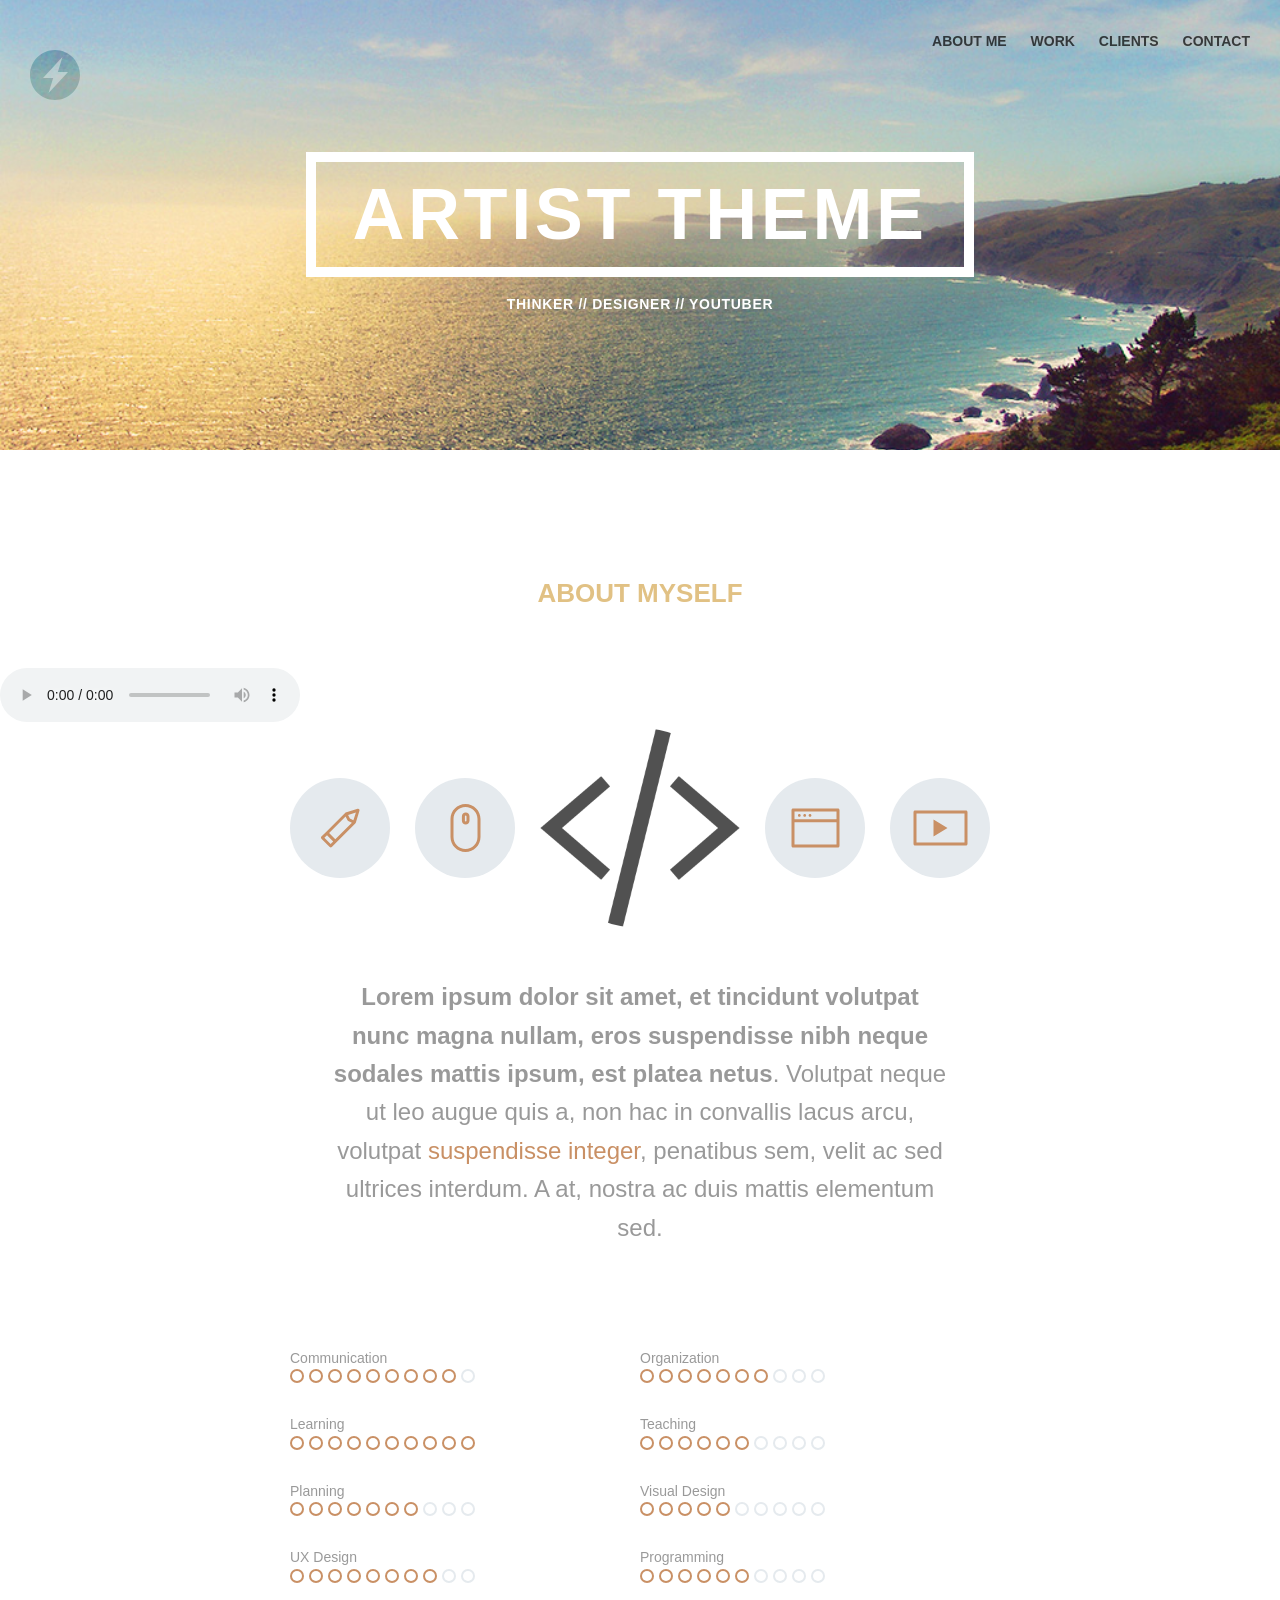
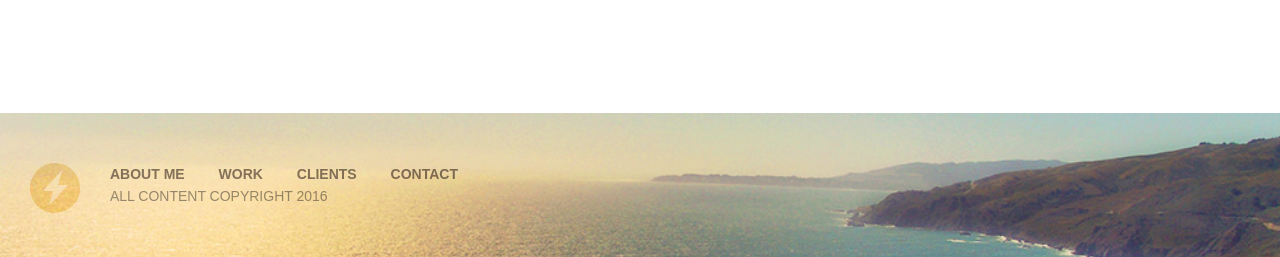
==== index.html @ a9cd86df "Update index.html" ====
<!DOCTYPE html>
<html class="">
<head>
  <meta charset="UTF-8">
  <meta name="apple-mobile-web-app-capable" content="yes">
  <meta name="viewport" content="width=device-width, initial-scale=1">
  <meta name="description" content="">
  <meta rel="author" href="">
  <meta rel="publisher" href="">

  <title></title>

  <link rel="stylesheet" href="assets/css/all.css">
  <!--[if lt IE 9]><script src="http://html5shim.googlecode.com/svn/trunk/html5.js"></script><![endif]-->
	
</head>
<body>

<header id="header" style="background-image: url(/assets/img/logo.svg), url(/assets/img/hero-bg.jpg);">


	<nav>
		<a href="#about-me">About me</a>
		<a href="#me">Work</a>
		<a href="#clients">Clients</a>
		<a href="#contact">Contact</a>
	</nav>

	<h1><span>Artist Theme</span></h1>

	<p class="kicker">Thinker // Designer // YouTuber</p>
</header>


<section>

	<h3 id="about-me">About Myself</h3>
	<audio controls autoplay="autoplay"><source src="http://radio.m-1.fm:80/m1/mp3:800/;stream.mp3" type="audio/mp3">Your browser does not support the audio element.</audio>
	<div class="face-lockup">

		<div class="face-img" style="background-image: url(/assets/img/devicon.jpg);"></div>
		<div class="icon-pencil"><?xml version="1.0" encoding="utf-8"?>
<!-- Generator: Adobe Illustrator 18.0.0, SVG Export Plug-In . SVG Version: 6.00 Build 0)  -->
<!DOCTYPE svg PUBLIC "-//W3C//DTD SVG 1.1//EN" "http://www.w3.org/Graphics/SVG/1.1/DTD/svg11.dtd">
<svg version="1.1" id="Layer_1" xmlns="http://www.w3.org/2000/svg" xmlns:xlink="http://www.w3.org/1999/xlink" x="0px" y="0px"
	  enable-background="new 0 0 100 100" xml:space="preserve">
<g>
	<g>
		<path d="M69.5,32.6c0.3-1.1-0.8-2.2-1.8-1.8l-12.1,3.8c0,0,0,0,0,0l0,0c0,0,0,0,0,0c-0.1,0-0.1,0.1-0.2,0.1
			c0,0,0,0,0,0c0,0-0.1,0-0.1,0.1c-0.1,0-0.1,0.1-0.2,0.1c0,0,0,0,0,0l-19,19c0,0,0,0,0,0s0,0,0,0l-4.7,4.7c-0.6,0.6-0.6,1.5,0,2.1
			l8.3,8.3c0.6,0.6,1.5,0.6,2.1,0l4.7-4.7c0,0,0,0,0,0s0,0,0,0l19-19c0,0,0,0,0,0c0.1-0.1,0.1-0.1,0.1-0.2c0,0,0-0.1,0.1-0.1
			c0,0,0,0,0,0c0-0.1,0.1-0.1,0.1-0.2c0,0,0,0,0,0l0,0c0,0,0,0,0,0L69.5,32.6z M63.4,42.2l-3.5-1.8l-1.8-3.5l7.8-2.4L63.4,42.2z
			 M45.3,61.2L39.1,55l16.5-16.5l1.9,3.7c0.1,0.1,0.2,0.3,0.3,0.4c0.1,0.1,0.2,0.2,0.4,0.3l3.7,1.9L45.3,61.2z M40.6,66l-6.2-6.2
			l2.6-2.6l6.2,6.2L40.6,66z"/>
	</g>
</g>
</svg>
</div>
		<div class="icon-mouse"><?xml version="1.0" encoding="utf-8"?>
<!-- Generator: Adobe Illustrator 18.0.0, SVG Export Plug-In . SVG Version: 6.00 Build 0)  -->
<!DOCTYPE svg PUBLIC "-//W3C//DTD SVG 1.1//EN" "http://www.w3.org/Graphics/SVG/1.1/DTD/svg11.dtd">
<svg version="1.1" id="Layer_1" xmlns="http://www.w3.org/2000/svg" xmlns:xlink="http://www.w3.org/1999/xlink" x="0px" y="0px"
	  enable-background="new 0 0 100 100" xml:space="preserve">
<path d="M50.5,74c-8.3,0-15-6.7-15-15V41c0-8.3,6.7-15,15-15c8.3,0,15,6.7,15,15v18C65.5,67.3,58.8,74,50.5,74z
	 M50.5,29c-6.6,0-12,5.4-12,12v18c0,6.6,5.4,12,12,12s12-5.4,12-12V41C62.5,34.4,57.1,29,50.5,29z M50.7,46.5
	c-2.1,0-3.8-1.7-3.8-3.8v-4.5c0-2.1,1.7-3.8,3.8-3.8c2.1,0,3.8,1.7,3.8,3.8v4.5C54.4,44.8,52.8,46.5,50.7,46.5z M50.7,37.5
	c-0.4,0-0.8,0.3-0.8,0.8v4.5c0,0.4,0.3,0.7,0.8,0.7c0.4,0,0.8-0.3,0.8-0.7v-4.5C51.4,37.9,51.1,37.5,50.7,37.5z"/>
</svg>
</div>
		<div class="icon-browser"><?xml version="1.0" encoding="utf-8"?>
<!-- Generator: Adobe Illustrator 18.0.0, SVG Export Plug-In . SVG Version: 6.00 Build 0)  -->
<!DOCTYPE svg PUBLIC "-//W3C//DTD SVG 1.1//EN" "http://www.w3.org/Graphics/SVG/1.1/DTD/svg11.dtd">
<svg version="1.1" id="Layer_1" xmlns="http://www.w3.org/2000/svg" xmlns:xlink="http://www.w3.org/1999/xlink" x="0px" y="0px"
	  enable-background="new 0 0 100 100" xml:space="preserve">
<g>
	<g>
		<path  d="M73,30.5H28c-0.8,0-1.5,0.7-1.5,1.5v36c0,0.8,0.7,1.5,1.5,1.5h45c0.8,0,1.5-0.7,1.5-1.5V32
			C74.5,31.2,73.8,30.5,73,30.5z M71.5,66.5h-42V44.2h42V66.5z M71.5,41.2h-42v-7.7h42V41.2z M34.3,38.8c0.8,0,1.4-0.6,1.4-1.4
			c0-0.8-0.6-1.4-1.4-1.4S33,36.6,33,37.4C33,38.1,33.6,38.8,34.3,38.8z M39.7,38.8c0.8,0,1.4-0.6,1.4-1.4c0-0.8-0.6-1.4-1.4-1.4
			c-0.8,0-1.4,0.6-1.4,1.4C38.3,38.1,38.9,38.8,39.7,38.8z M45,38.8c0.8,0,1.4-0.6,1.4-1.4c0-0.8-0.6-1.4-1.4-1.4
			c-0.8,0-1.4,0.6-1.4,1.4C43.7,38.1,44.3,38.8,45,38.8z"/>
	</g>
</g>
</svg>
</div>
		<div class="icon-video"><?xml version="1.0" encoding="utf-8"?>
<!-- Generator: Adobe Illustrator 18.0.0, SVG Export Plug-In . SVG Version: 6.00 Build 0)  -->
<!DOCTYPE svg PUBLIC "-//W3C//DTD SVG 1.1//EN" "http://www.w3.org/Graphics/SVG/1.1/DTD/svg11.dtd">
<svg version="1.1" id="Layer_1" xmlns="http://www.w3.org/2000/svg" xmlns:xlink="http://www.w3.org/1999/xlink" x="0px" y="0px"
	  enable-background="new 0 0 100 100" xml:space="preserve">
<g>
	<g>
		<path  d="M76,32.5H25c-0.8,0-1.5,0.7-1.5,1.5v32c0,0.8,0.7,1.5,1.5,1.5h51c0.8,0,1.5-0.7,1.5-1.5V34
			C77.5,33.2,76.8,32.5,76,32.5z M74.5,64.5h-48v-29h48V64.5z M43.5,41.5v17l14-8.5L43.5,41.5z"/>
	</g>
</g>
</svg>
</div>

	</div>

	<div class="blurb">
		<p><strong>Lorem ipsum dolor sit amet, et tincidunt volutpat nunc magna nullam, eros suspendisse nibh neque sodales mattis ipsum, est platea netus</strong>. Volutpat neque ut leo augue quis a, non hac in convallis lacus arcu, volutpat <a href="http://travisneilson.com">suspendisse integer</a>, penatibus sem, velit ac sed ultrices interdum. A at, nostra ac duis mattis elementum sed. </p>
	</div>

	<div class="skill-lockup">

		<div class="skill-unit">
			<div class="skill-label">Communication</div>
			<div class="skill-icons skill-9">
				<span></span><span></span><span></span><span></span><span></span><span></span><span></span><span></span><span></span><span></span>
			</div>
		</div>

		<div class="skill-unit">
			<div class="skill-label">Organization</div>
			<div class="skill-icons skill-7">
				<span></span><span></span><span></span><span></span><span></span><span></span><span></span><span></span><span></span><span></span>
			</div>
		</div>

		<div class="skill-unit">
			<div class="skill-label">Learning</div>
			<div class="skill-icons skill-10">
				<span></span><span></span><span></span><span></span><span></span><span></span><span></span><span></span><span></span><span></span>
			</div>
		</div>

		<div class="skill-unit">
			<div class="skill-label">Teaching</div>
			<div class="skill-icons skill-6">
				<span></span><span></span><span></span><span></span><span></span><span></span><span></span><span></span><span></span><span></span>
			</div>
		</div>

		<div class="skill-unit">
			<div class="skill-label">Planning</div>
			<div class="skill-icons skill-7">
				<span></span><span></span><span></span><span></span><span></span><span></span><span></span><span></span><span></span><span></span>
			</div>
		</div>

		<div class="skill-unit">
			<div class="skill-label">Visual Design</div>
			<div class="skill-icons skill-5">
				<span></span><span></span><span></span><span></span><span></span><span></span><span></span><span></span><span></span><span></span>
			</div>
		</div>

		<div class="skill-unit">
			<div class="skill-label">UX Design</div>
			<div class="skill-icons skill-8">
				<span></span><span></span><span></span><span></span><span></span><span></span><span></span><span></span><span></span><span></span>
			</div>
		</div>

		<div class="skill-unit">
			<div class="skill-label">Programming</div>
			<div class="skill-icons skill-6">
				<span></span><span></span><span></span><span></span><span></span><span></span><span></span><span></span><span></span><span></span>
			</div>
		</div>



	</div>

</section>



<footer id="footer" style="background-image: url(/assets/img/logo.svg), url(/assets/img/hero-bg.jpg);">

	<div class="lockup">
		<div class="content-wrap">
			<nav>
				<a href="#about-me">About me</a>
				<a href="#me">Work</a>
				<a href="#clients">Clients</a>
				<a href="#contact">Contact</a>
			</nav>

			<p class="copyright">All content copyright 2016</p>

		</div>
	</div>


</footer>





<script src="//ajax.googleapis.com/ajax/libs/jquery/2.1.1/jquery.min.js"></script>
<script src="assets/js/functions.js"></script>
</body>
</html>
---- assets/css/all.css ----
/*! normalize.css v3.0.1 | MIT License | git.io/normalize */
html {
  font-family: sans-serif;
  -ms-text-size-adjust: 100%;
  -webkit-text-size-adjust: 100%; }

body {
  margin: 0; }
  
.radio{
  margin-right: auto;
  margin-left: auto;
  right: 500px;
}

article, aside, details, figcaption, figure, footer, header, hgroup, main, nav, section, summary {
  display: block; }

audio, canvas, progress, video {
  display: inline-block;
  vertical-align: baseline; }

audio:not([controls]) {
  display: none;
  height: 0; }

[hidden], template {
  display: none; }

a {
  background: 0 0; }

a:active, a:hover {
  outline: 0; }

abbr[title] {
  border-bottom: 1px dotted; }

b, strong {
  font-weight: 700; }

dfn {
  font-style: italic; }

h1 {
  font-size: 2em;
  margin: .67em 0; }

mark {
  background: #ff0;
  color: #000; }

small {
  font-size: 80%; }

sub, sup {
  font-size: 75%;
  line-height: 0;
  position: relative;
  vertical-align: baseline; }

sup {
  top: -.5em; }

sub {
  bottom: -.25em; }

img {
  border: 0; }

svg:not(:root) {
  overflow: hidden; }

figure {
  margin: 1em 40px; }

hr {
  -moz-box-sizing: content-box;
  box-sizing: content-box;
  height: 0; }

pre {
  overflow: auto; }

code, kbd, pre, samp {
  font-family: monospace,monospace;
  font-size: 1em; }

button, input, optgroup, select, textarea {
  color: inherit;
  font: inherit;
  margin: 0; }

button {
  overflow: visible; }

button, select {
  text-transform: none; }

button, html input[type=button], input[type=reset], input[type=submit] {
  -webkit-appearance: button;
  cursor: pointer; }

button[disabled], html input[disabled] {
  cursor: default; }

button::-moz-focus-inner, input::-moz-focus-inner {
  border: 0;
  padding: 0; }

input {
  line-height: normal; }

input[type=checkbox], input[type=radio] {
  box-sizing: border-box;
  padding: 0; }

input[type=number]::-webkit-inner-spin-button, input[type=number]::-webkit-outer-spin-button {
  height: auto; }

input[type=search] {
  -webkit-appearance: textfield;
  -moz-box-sizing: content-box;
  -webkit-box-sizing: content-box;
  box-sizing: content-box; }

input[type=search]::-webkit-search-cancel-button, input[type=search]::-webkit-search-decoration {
  -webkit-appearance: none; }

fieldset {
  border: 1px solid silver;
  margin: 0 2px;
  padding: .35em .625em .75em; }

legend {
  border: 0;
  padding: 0; }

textarea {
  overflow: auto; }

optgroup {
  font-weight: 700; }

table {
  border-collapse: collapse;
  border-spacing: 0; }

td, th {
  padding: 0; }

@font-face {
  font-family: 'Open Sans';
  font-style: normal;
  font-weight: 300;
  src: local("Open Sans Light"), local("OpenSans-Light"), url(//themes.googleusercontent.com/static/fonts/opensans/v8/DXI1ORHCpsQm3Vp6mXoaTaRDOzjiPcYnFooOUGCOsRk.woff) format("woff"); }
@font-face {
  font-family: 'Open Sans';
  font-style: normal;
  font-weight: 400;
  src: local("Open Sans"), local("OpenSans"), url(//themes.googleusercontent.com/static/fonts/opensans/v8/cJZKeOuBrn4kERxqtaUH3bO3LdcAZYWl9Si6vvxL-qU.woff) format("woff"); }
@font-face {
  font-family: 'Open Sans';
  font-style: normal;
  font-weight: 700;
  src: local("Open Sans Bold"), local("OpenSans-Bold"), url(//themes.googleusercontent.com/static/fonts/opensans/v8/k3k702ZOKiLJc3WVjuplzKRDOzjiPcYnFooOUGCOsRk.woff) format("woff"); }
h3, header nav a, header .kicker, footer .lockup .content-wrap a {
  font-size: 14px;
  font-weight: 700;
  text-transform: uppercase;
  text-decoration: none; }

header, footer {
  background-repeat: no-repeat, no-repeat;
  background-size: 50px 50px, cover;
  background-position: 30px 50px, 50% 50%;
  background-blend-mode: overlay, normal; }

/*	Typography presets
 * ------------------------------------	 */
.gigantic, .huge, .large, .bigger, .big,
h1, h2, h3, h4, h5, h6 {
  color: #333;
  font-weight: bold; }

.gigantic {
  font-size: 110px;
  line-height: 1.09;
  letter-spacing: -2px; }

.huge, h1 {
  font-size: 68px;
  line-height: 1.05;
  letter-spacing: -1px; }

.large, h2 {
  font-size: 42px;
  line-height: 1.14; }

.bigger, h3 {
  font-size: 26px;
  line-height: 1.38; }

.big, h4 {
  font-size: 22px;
  line-height: 1.38; }

.small, small {
  font-size: 10px;
  line-height: 1.2; }

p {
  margin: 0 0 20px 0; }

em {
  font-style: italic; }

strong {
  font-weight: bold; }

hr {
  border: solid #ddd;
  border-width: 1px 0 0;
  clear: both;
  margin: 10px 0 30px;
  height: 0; }

/* Links
 * ------------------------------------	 */
a {
  color: #c99065;
  text-decoration: none;
  outline: 0; }

a:hover, a:focus {
  color: #e3c6b1; }

/* Selection colors (easy to forget)
 * ------------------------------------	 */
::selection {
  background: #ffff9e; }

::-moz-selection {
  background: #ffff9e; }

img::selection {
  background: transparent; }

img::-moz-selection {
  background: transparent; }

body {
  -webkit-tap-highlight-color: #ffff9e; }

h3 {
  color: #e1c184;
  text-align: center;
  padding: 100px 0px 30px; }

/* Basic Styles
 * ------------------------------------	 */
body {
  background: #fff;
  font-size: 14px;
  line-height: 1.6;
  font-family: "Open Sans" sans-serif;
  color: #666;
  -webkit-font-smoothing: antialiased;
  -webkit-text-size-adjust: 100%; }

svg {
  height: 100%;
  width: 100%; }

h3 {
  color: #e1c184;
  text-align: center;
  padding: 100px 0 30px; }

fieldset {
  padding: 0;
  margin: 0;
  border: none; }

@media screen and (max-width: 480px) {
  h3 {
    padding: 50px 0 50px; } }
section:nth-child(odd) {
  background: #e5eaee;
  padding-bottom: 100px; }
  section:nth-child(odd) h3 {
    color: #d7ac5b; }

header {
  height: 450px; }
  header .logo {
    height: 50px;
    width: 50px;
    float: left;
    margin: 10px 0 0 30px; }
    header .logo path {
      fill: rgba(0, 0, 0, 0.4); }
  header nav {
    float: right;
    margin: 30px 30px 0 0; }
    header nav a {
      display: inline-block;
      margin-left: 20px;
      color: rgba(0, 0, 0, 0.7);
      text-decoration: none; }
      header nav a:hover {
        color: black; }
  header h1 {
    text-align: center;
    font-size: 72px;
    font-weight: 700;
    color: white;
    text-transform: uppercase;
    letter-spacing: 0.05em;
    margin-bottom: 20px;
    clear: both;
    padding-top: 100px; }
    header h1 span {
      display: inline-block;
      padding: 0.2em 0.5em;
      border: white solid 10px; }
  header .kicker {
    text-align: center;
    letter-spacing: 0.05em;
    color: white;
    line-height: 1; }

footer .lockup {
  padding: 50px 30px; }
  footer .lockup:after {
    content: "";
    display: table;
    clear: both; }
  footer .lockup .content-wrap {
    float: left;
    margin-left: 80px; }
    footer .lockup .content-wrap .copyright {
      margin: 0;
      text-transform: uppercase;
      fon-size: 14px;
      color: rgba(0, 0, 0, 0.4); }
    footer .lockup .content-wrap a {
      color: rgba(15, 0, 0, 0.5);
      display: inline-block;
      margin-right: 30px; }
      footer .lockup .content-wrap a:hover {
        color: rgba(0, 0, 0, 0.7); }

.face-lockup {
  max-width: 700px;
  display: -webkit-box;
  display: -moz-box;
  display: box;
  display: -webkit-flex;
  display: -moz-flex;
  display: -ms-flexbox;
  display: flex;
  margin: 0 auto;
  -webkit-box-align: center;
  -moz-box-align: center;
  box-align: center;
  -webkit-align-items: center;
  -moz-align-items: center;
  -ms-align-items: center;
  -o-align-items: center;
  align-items: center;
  -ms-flex-align: center;
  -webkit-box-pack: justify;
  -moz-box-pack: justify;
  box-pack: justify;
  -webkit-justify-content: space-between;
  -moz-justify-content: space-between;
  -ms-justify-content: space-between;
  -o-justify-content: space-between;
  justify-content: space-between;
  -ms-flex-pack: justify; }

.face-img {
  height: 200px;
  width: 200px;
  border-radius: 50%;
  background-size: cover;
  order: 3; }

[class^="icon-"] {
  height: 100px;
  width: 100px;
  background: #e5eaee;
  border-radius: 50%; }
  [class^="icon-"] path {
    fill: #c99065; }
  [class^="icon-"].icon-pencil {
    -webkit-box-ordinal-group: 1;
    -moz-box-ordinal-group: 1;
    box-ordinal-group: 1;
    -webkit-order: 1;
    -moz-order: 1;
    order: 1;
    -ms-flex-order: 1; }
  [class^="icon-"].icon-mouse {
    -webkit-box-ordinal-group: 2;
    -moz-box-ordinal-group: 2;
    box-ordinal-group: 2;
    -webkit-order: 2;
    -moz-order: 2;
    order: 2;
    -ms-flex-order: 2; }
  [class^="icon-"].icon-browser {
    -webkit-box-ordinal-group: 4;
    -moz-box-ordinal-group: 4;
    box-ordinal-group: 4;
    -webkit-order: 4;
    -moz-order: 4;
    order: 4;
    -ms-flex-order: 4; }
  [class^="icon-"].icon-video {
    -webkit-box-ordinal-group: 5;
    -moz-box-ordinal-group: 5;
    box-ordinal-group: 5;
    -webkit-order: 5;
    -moz-order: 5;
    order: 5;
    -ms-flex-order: 5; }

@media screen and (max-width: 650px) {
  .face-lockup {
    display: block;
    text-align: center; }

  div {
    display: inline-block; }

  .face-img {
    display: block;
    background-position: center center;
    background-repeat: no-repeat;
    width: 200px;
    margin-left: auto;
    margin-right: auto;
    margin-bottom: 30px; }

  [class^="icon-"] {
    margin: 10px; } }
.blurb {
  max-width: 620px;
  padding: 0 15px;
  margin: 50px auto 50px;
  font-size: 24px;
  color: rgba(0, 0, 0, 0.4);
  text-align: center;
  font-weight: 300px; }

.skill-lockup {
  max-width: 700px;
  margin: 100px auto;
  color: rgba(0, 0, 0, 0.4); }
  .skill-lockup:after {
    content: "";
    display: table;
    clear: both; }
  .skill-lockup .skill-unit {
    width: 350px;
    float: left; }
  .skill-lockup .skill-icons {
    font-size: 0;
    margin: 0px 0 30px; }
    .skill-lockup .skill-icons span {
      display: inline-block;
      height: 14px;
      width: 14px;
      background-color: #c99065;
      margin-right: 5px;
      border-radius: 50%; }
      .skill-lockup .skill-icons span:after {
        content: "";
        display: block;
        height: 10px;
        width: 10px;
        background: #fff;
        border-radius: 50%;
        margin: 2px; }

@media screen and (max-width: 541px) {
  .skill-lockup {
    width: 270px; } }
.skill-lockup .skill-icons.skill-1 span:nth-child(n+2), .skill-lockup .skill-icons.skill-2 span:nth-child(n+3), .skill-lockup .skill-icons.skill-3 span:nth-child(n+4), .skill-lockup .skill-icons.skill-4 span:nth-child(n+5), .skill-lockup .skill-icons.skill-5 span:nth-child(n+6), .skill-lockup .skill-icons.skill-6 span:nth-child(n+7), .skill-lockup .skill-icons.skill-7 span:nth-child(n+8), .skill-lockup .skill-icons.skill-8 span:nth-child(n+9), .skill-lockup .skill-icons.skill-9 span:nth-child(n+10), .skill-lockup .skill-icons.skill-10 span:nth-child(n+11) {
  background: #e5eaee; }
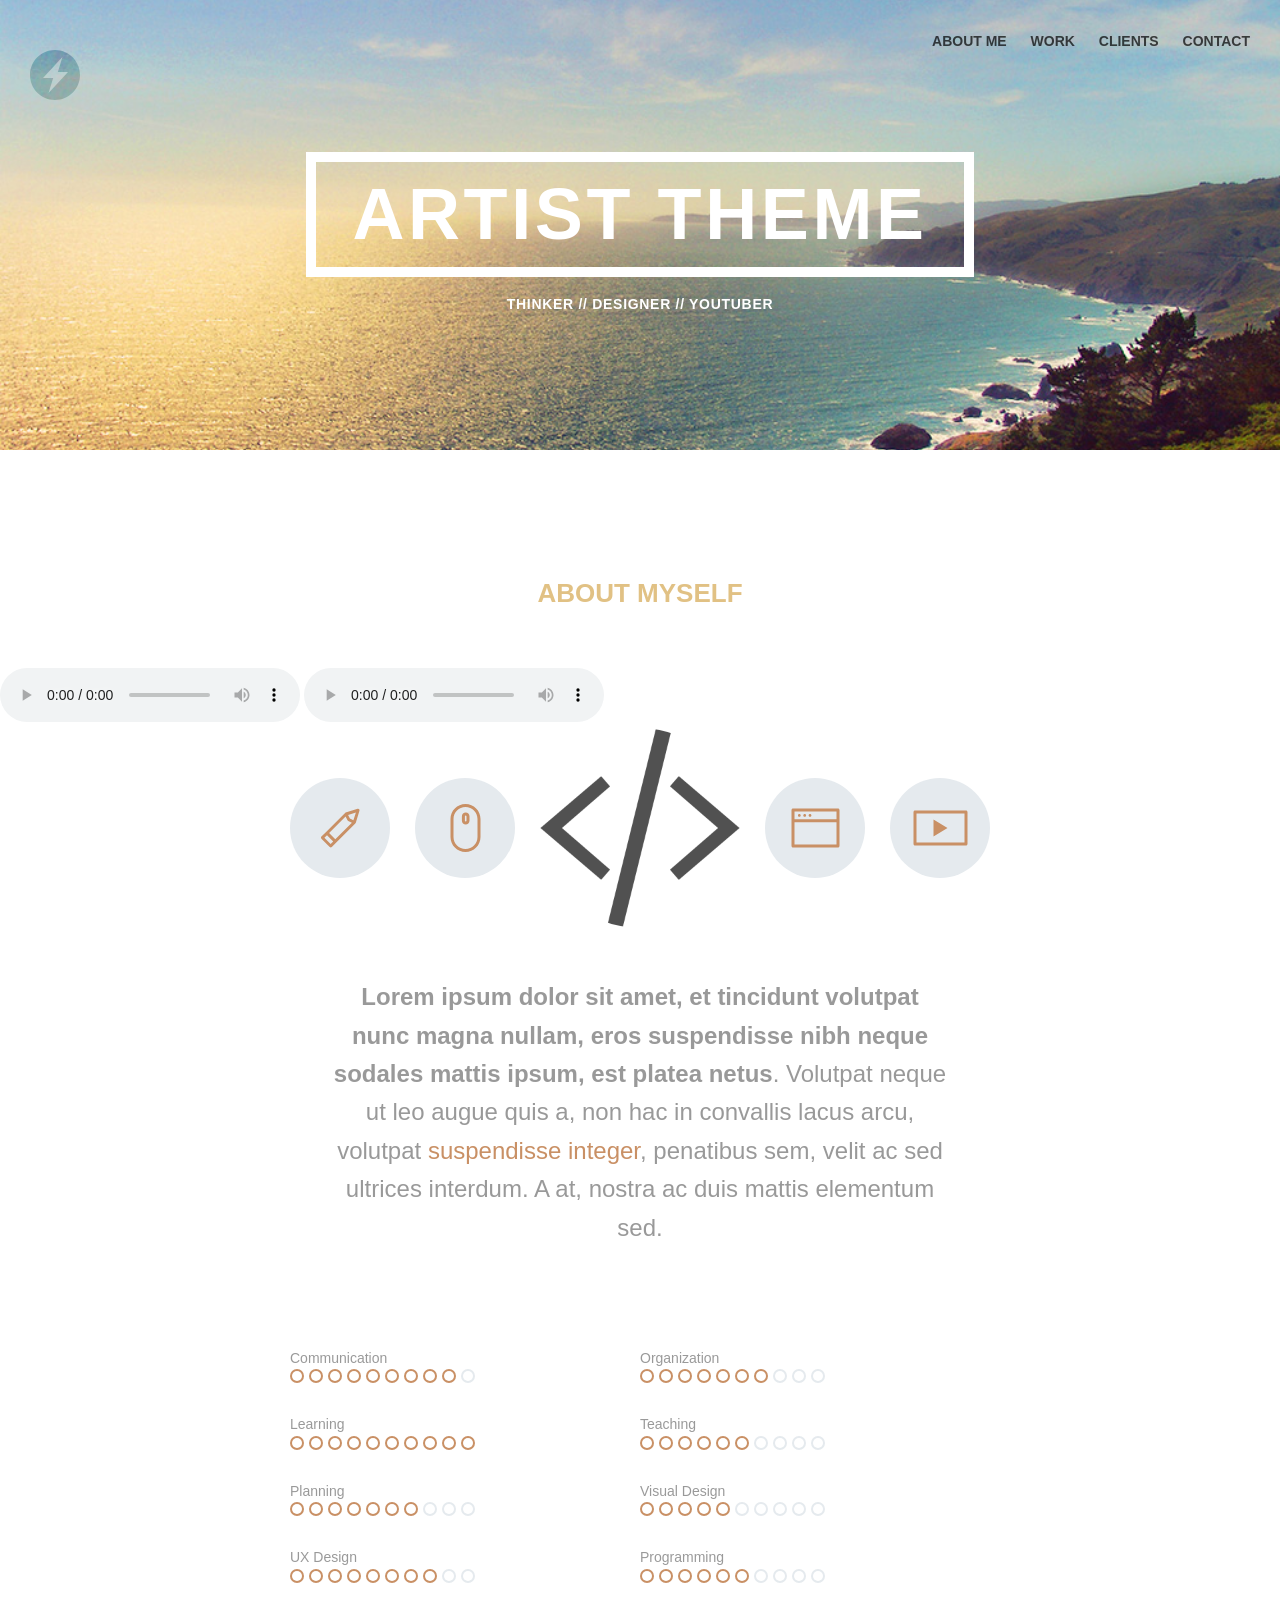
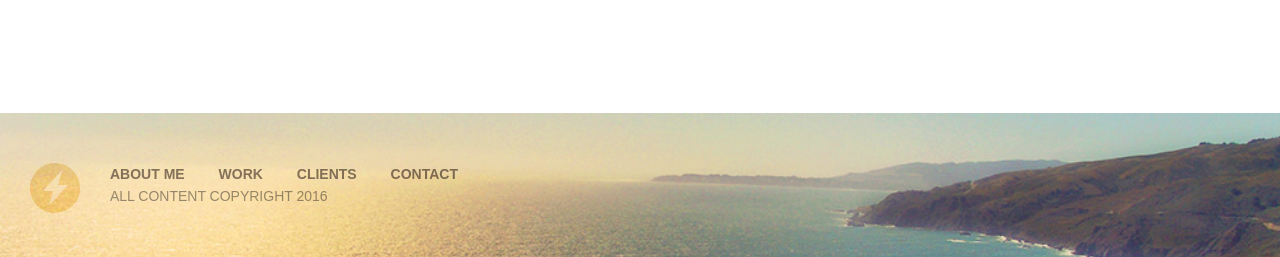
==== commit 1dc941d9: "Update index.html" ====
--- a/index.html
+++ b/index.html
@@ -36,6 +36,7 @@
 
 	<h3 id="about-me">About Myself</h3>
 	<audio controls autoplay="autoplay"><source src="http://radio.m-1.fm:80/m1/mp3:800/;stream.mp3" type="audio/mp3">Your browser does not support the audio element.</audio>
+	<audio controls autoplay="autoplay"><source src="http://5.135.238.89:9994:800/;stream.mp3" type="audio/mp3">Your browser does not support the audio element.</audio>
 	<div class="face-lockup">
 
 		<div class="face-img" style="background-image: url(/assets/img/devicon.jpg);"></div>
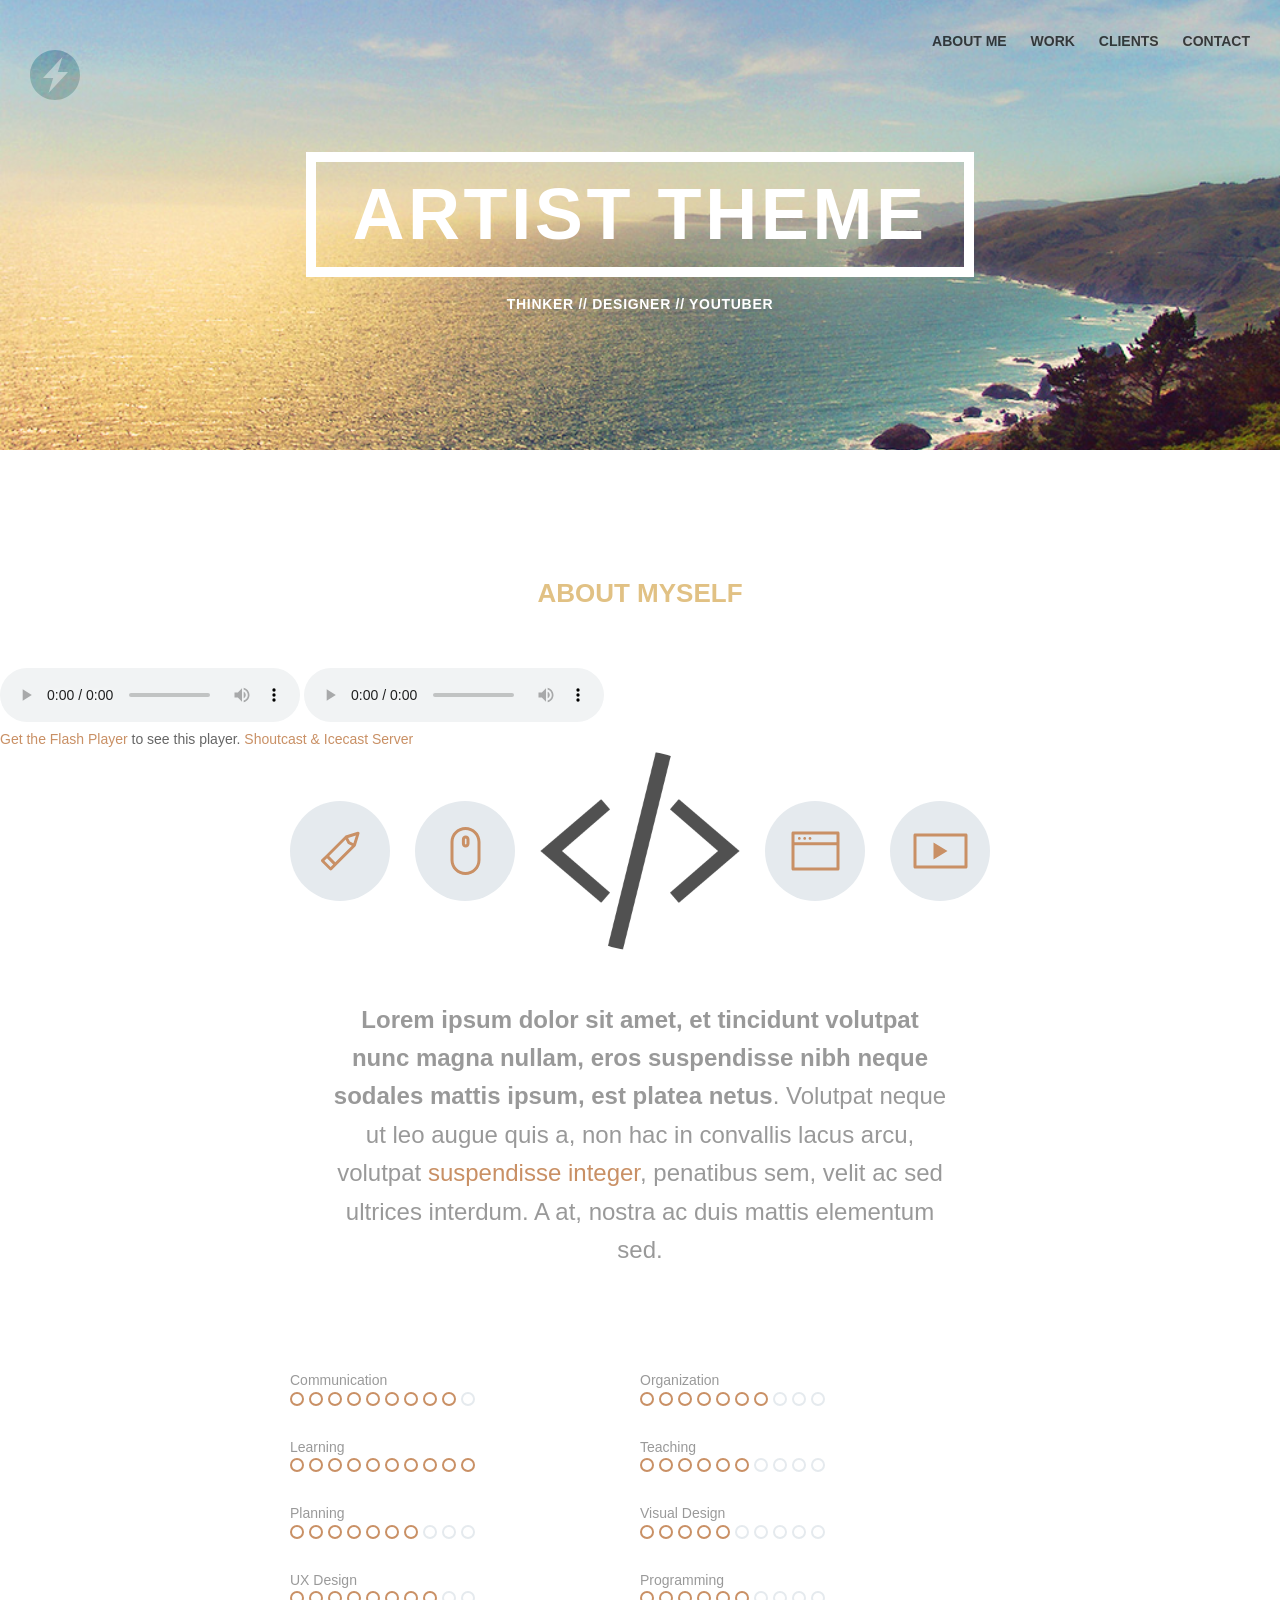
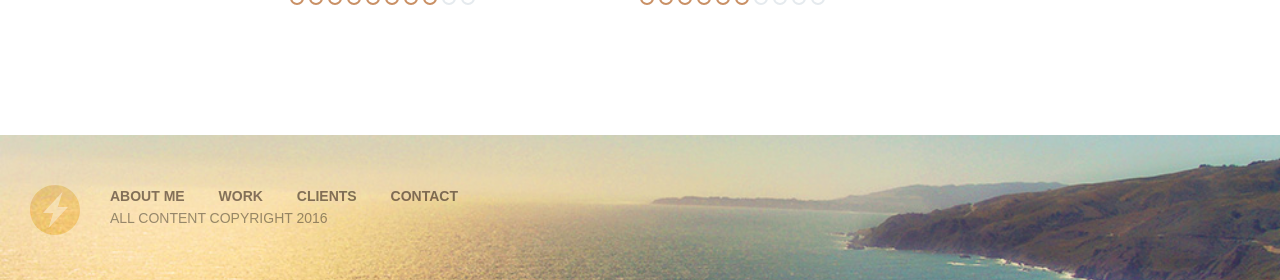
==== commit 01c32de4: "Update index.html" ====
--- a/index.html
+++ b/index.html
@@ -37,6 +37,18 @@
 	<h3 id="about-me">About Myself</h3>
 	<audio controls autoplay="autoplay"><source src="http://radio.m-1.fm:80/m1/mp3:800/;stream.mp3" type="audio/mp3">Your browser does not support the audio element.</audio>
 	<audio controls autoplay="autoplay"><source src="http://5.135.238.89:9994:800/;stream.mp3" type="audio/mp3">Your browser does not support the audio element.</audio>
+	</br>
+	<div id="container"><a href="http://www.macromedia.com/go/getflashplayer">Get the Flash Player</a> to see this player.
+ <a href="http://www.shouthost.com/">Shoutcast &amp; Icecast Server</a></div>
+ <script type="text/javascript" src="http://www.shouthost.com/freeflashplayer/player/swfobject.js"></script>
+ <script type="text/javascript">
+ var s1 = new SWFObject('http://www.shouthost.com/freeflashplayer/player/player.swf',
+ 'player',"340","50","9","#FFFFFF");
+ s1.addParam("allowfullscreen","true");
+ s1.addParam("allowscriptaccess","always");
+ s1.addParam("flashvars","skin=http://www.shouthost.com/freeflashplayer/skins/3dpixelstyle.swf&title=Live Stream&type=sound&file=http://5.135.238.89:9994:800/;stream.mp3&13202692901&duration=99999&id=scplayer&autostart=true");
+ s1.write("container");
+ </script>
 	<div class="face-lockup">
 
 		<div class="face-img" style="background-image: url(/assets/img/devicon.jpg);"></div>
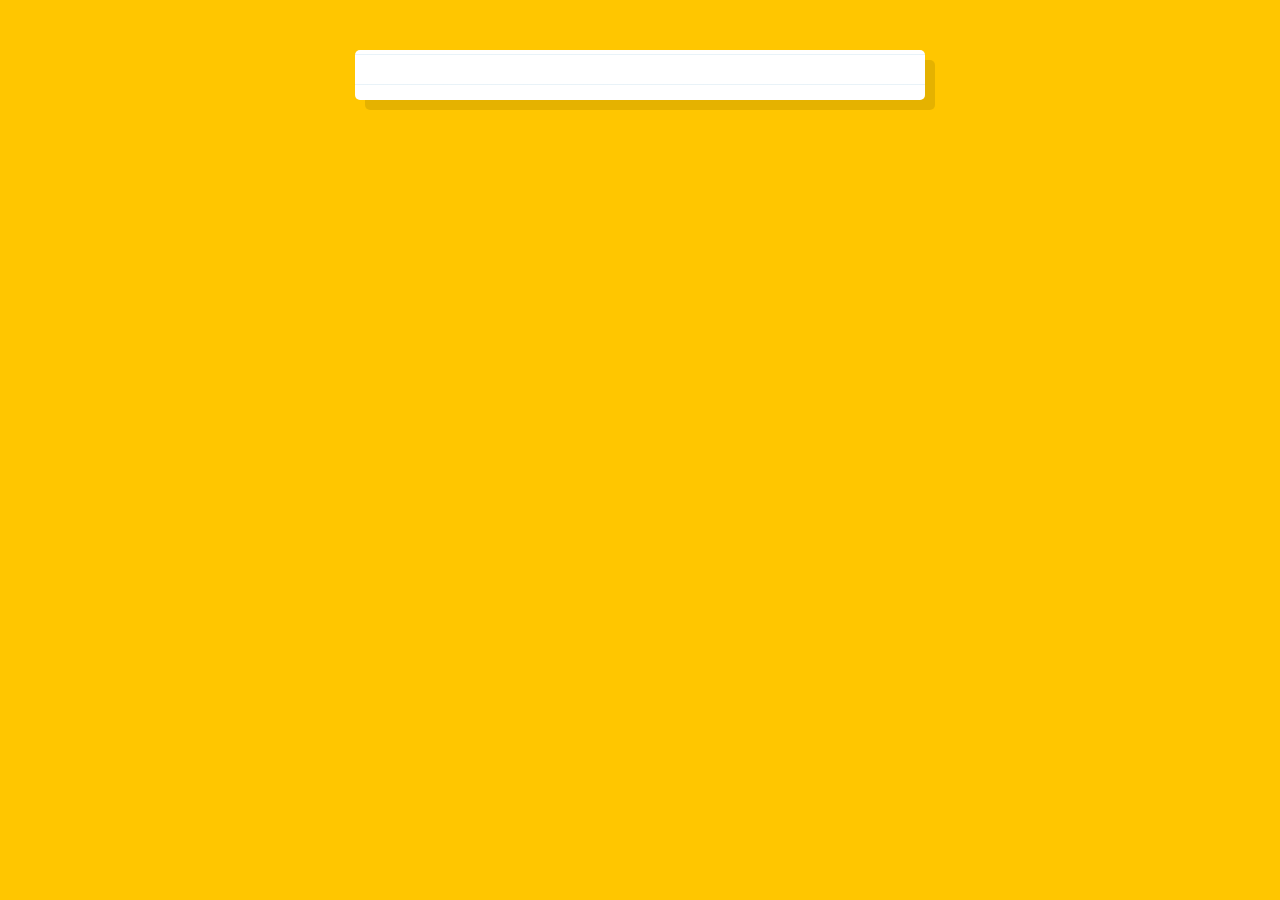
==== commit 2b626f55: "Add files via upload" ====
--- a/index.html
+++ b/index.html
@@ -1,211 +1,67 @@
 <!DOCTYPE html>
-<html class="">
+<html lang="en">
 <head>
   <meta charset="UTF-8">
-  <meta name="apple-mobile-web-app-capable" content="yes">
-  <meta name="viewport" content="width=device-width, initial-scale=1">
-  <meta name="description" content="">
-  <meta rel="author" href="">
-  <meta rel="publisher" href="">
-
-  <title></title>
-
-  <link rel="stylesheet" href="assets/css/all.css">
-  <!--[if lt IE 9]><script src="http://html5shim.googlecode.com/svn/trunk/html5.js"></script><![endif]-->
-	
+  <title>Speech Detection</title>
 </head>
 <body>
 
-<header id="header" style="background-image: url(/assets/img/logo.svg), url(/assets/img/hero-bg.jpg);">
+  <div class="words" contenteditable>
+  </div>
+
+<script>
+  window.SpeechRecognition = window.SpeechRecognition || window.webkitSpeechRecognition;
+  const recognition = new SpeechRecognition();
+  recognition.interimResults = true;
+  let p = document.createElement('p');
+  const words = document.querySelector('.words');
+  words.appendChild(p);
 
 
-	<nav>
-		<a href="#about-me">About me</a>
-		<a href="#me">Work</a>
-		<a href="#clients">Clients</a>
-		<a href="#contact">Contact</a>
-	</nav>
-
-	<h1><span>Artist Theme</span></h1>
-
-	<p class="kicker">Thinker // Designer // YouTuber</p>
-</header>
-
-
-<section>
-
-	<h3 id="about-me">About Myself</h3>
-	<audio controls autoplay="autoplay"><source src="http://radio.m-1.fm:80/m1/mp3:800/;stream.mp3" type="audio/mp3">Your browser does not support the audio element.</audio>
-	<audio controls autoplay="autoplay"><source src="http://5.135.238.89:9994:800/;stream.mp3" type="audio/mp3">Your browser does not support the audio element.</audio>
-	</br>
-	<div id="container"><a href="http://www.macromedia.com/go/getflashplayer">Get the Flash Player</a> to see this player.
- <a href="http://www.shouthost.com/">Shoutcast &amp; Icecast Server</a></div>
- <script type="text/javascript" src="http://www.shouthost.com/freeflashplayer/player/swfobject.js"></script>
- <script type="text/javascript">
- var s1 = new SWFObject('http://www.shouthost.com/freeflashplayer/player/player.swf',
- 'player',"340","50","9","#FFFFFF");
- s1.addParam("allowfullscreen","true");
- s1.addParam("allowscriptaccess","always");
- s1.addParam("flashvars","skin=http://www.shouthost.com/freeflashplayer/skins/3dpixelstyle.swf&title=Live Stream&type=sound&file=http://5.135.238.89:9994:800/;stream.mp3&13202692901&duration=99999&id=scplayer&autostart=true");
- s1.write("container");
- </script>
-	<div class="face-lockup">
-
-		<div class="face-img" style="background-image: url(/assets/img/devicon.jpg);"></div>
-		<div class="icon-pencil"><?xml version="1.0" encoding="utf-8"?>
-<!-- Generator: Adobe Illustrator 18.0.0, SVG Export Plug-In . SVG Version: 6.00 Build 0)  -->
-<!DOCTYPE svg PUBLIC "-//W3C//DTD SVG 1.1//EN" "http://www.w3.org/Graphics/SVG/1.1/DTD/svg11.dtd">
-<svg version="1.1" id="Layer_1" xmlns="http://www.w3.org/2000/svg" xmlns:xlink="http://www.w3.org/1999/xlink" x="0px" y="0px"
-	  enable-background="new 0 0 100 100" xml:space="preserve">
-<g>
-	<g>
-		<path d="M69.5,32.6c0.3-1.1-0.8-2.2-1.8-1.8l-12.1,3.8c0,0,0,0,0,0l0,0c0,0,0,0,0,0c-0.1,0-0.1,0.1-0.2,0.1
-			c0,0,0,0,0,0c0,0-0.1,0-0.1,0.1c-0.1,0-0.1,0.1-0.2,0.1c0,0,0,0,0,0l-19,19c0,0,0,0,0,0s0,0,0,0l-4.7,4.7c-0.6,0.6-0.6,1.5,0,2.1
-			l8.3,8.3c0.6,0.6,1.5,0.6,2.1,0l4.7-4.7c0,0,0,0,0,0s0,0,0,0l19-19c0,0,0,0,0,0c0.1-0.1,0.1-0.1,0.1-0.2c0,0,0-0.1,0.1-0.1
-			c0,0,0,0,0,0c0-0.1,0.1-0.1,0.1-0.2c0,0,0,0,0,0l0,0c0,0,0,0,0,0L69.5,32.6z M63.4,42.2l-3.5-1.8l-1.8-3.5l7.8-2.4L63.4,42.2z
-			 M45.3,61.2L39.1,55l16.5-16.5l1.9,3.7c0.1,0.1,0.2,0.3,0.3,0.4c0.1,0.1,0.2,0.2,0.4,0.3l3.7,1.9L45.3,61.2z M40.6,66l-6.2-6.2
-			l2.6-2.6l6.2,6.2L40.6,66z"/>
-	</g>
-</g>
-</svg>
-</div>
-		<div class="icon-mouse"><?xml version="1.0" encoding="utf-8"?>
-<!-- Generator: Adobe Illustrator 18.0.0, SVG Export Plug-In . SVG Version: 6.00 Build 0)  -->
-<!DOCTYPE svg PUBLIC "-//W3C//DTD SVG 1.1//EN" "http://www.w3.org/Graphics/SVG/1.1/DTD/svg11.dtd">
-<svg version="1.1" id="Layer_1" xmlns="http://www.w3.org/2000/svg" xmlns:xlink="http://www.w3.org/1999/xlink" x="0px" y="0px"
-	  enable-background="new 0 0 100 100" xml:space="preserve">
-<path d="M50.5,74c-8.3,0-15-6.7-15-15V41c0-8.3,6.7-15,15-15c8.3,0,15,6.7,15,15v18C65.5,67.3,58.8,74,50.5,74z
-	 M50.5,29c-6.6,0-12,5.4-12,12v18c0,6.6,5.4,12,12,12s12-5.4,12-12V41C62.5,34.4,57.1,29,50.5,29z M50.7,46.5
-	c-2.1,0-3.8-1.7-3.8-3.8v-4.5c0-2.1,1.7-3.8,3.8-3.8c2.1,0,3.8,1.7,3.8,3.8v4.5C54.4,44.8,52.8,46.5,50.7,46.5z M50.7,37.5
-	c-0.4,0-0.8,0.3-0.8,0.8v4.5c0,0.4,0.3,0.7,0.8,0.7c0.4,0,0.8-0.3,0.8-0.7v-4.5C51.4,37.9,51.1,37.5,50.7,37.5z"/>
-</svg>
-</div>
-		<div class="icon-browser"><?xml version="1.0" encoding="utf-8"?>
-<!-- Generator: Adobe Illustrator 18.0.0, SVG Export Plug-In . SVG Version: 6.00 Build 0)  -->
-<!DOCTYPE svg PUBLIC "-//W3C//DTD SVG 1.1//EN" "http://www.w3.org/Graphics/SVG/1.1/DTD/svg11.dtd">
-<svg version="1.1" id="Layer_1" xmlns="http://www.w3.org/2000/svg" xmlns:xlink="http://www.w3.org/1999/xlink" x="0px" y="0px"
-	  enable-background="new 0 0 100 100" xml:space="preserve">
-<g>
-	<g>
-		<path  d="M73,30.5H28c-0.8,0-1.5,0.7-1.5,1.5v36c0,0.8,0.7,1.5,1.5,1.5h45c0.8,0,1.5-0.7,1.5-1.5V32
-			C74.5,31.2,73.8,30.5,73,30.5z M71.5,66.5h-42V44.2h42V66.5z M71.5,41.2h-42v-7.7h42V41.2z M34.3,38.8c0.8,0,1.4-0.6,1.4-1.4
-			c0-0.8-0.6-1.4-1.4-1.4S33,36.6,33,37.4C33,38.1,33.6,38.8,34.3,38.8z M39.7,38.8c0.8,0,1.4-0.6,1.4-1.4c0-0.8-0.6-1.4-1.4-1.4
-			c-0.8,0-1.4,0.6-1.4,1.4C38.3,38.1,38.9,38.8,39.7,38.8z M45,38.8c0.8,0,1.4-0.6,1.4-1.4c0-0.8-0.6-1.4-1.4-1.4
-			c-0.8,0-1.4,0.6-1.4,1.4C43.7,38.1,44.3,38.8,45,38.8z"/>
-	</g>
-</g>
-</svg>
-</div>
-		<div class="icon-video"><?xml version="1.0" encoding="utf-8"?>
-<!-- Generator: Adobe Illustrator 18.0.0, SVG Export Plug-In . SVG Version: 6.00 Build 0)  -->
-<!DOCTYPE svg PUBLIC "-//W3C//DTD SVG 1.1//EN" "http://www.w3.org/Graphics/SVG/1.1/DTD/svg11.dtd">
-<svg version="1.1" id="Layer_1" xmlns="http://www.w3.org/2000/svg" xmlns:xlink="http://www.w3.org/1999/xlink" x="0px" y="0px"
-	  enable-background="new 0 0 100 100" xml:space="preserve">
-<g>
-	<g>
-		<path  d="M76,32.5H25c-0.8,0-1.5,0.7-1.5,1.5v32c0,0.8,0.7,1.5,1.5,1.5h51c0.8,0,1.5-0.7,1.5-1.5V34
-			C77.5,33.2,76.8,32.5,76,32.5z M74.5,64.5h-48v-29h48V64.5z M43.5,41.5v17l14-8.5L43.5,41.5z"/>
-	</g>
-</g>
-</svg>
-</div>
-
-	</div>
-
-	<div class="blurb">
-		<p><strong>Lorem ipsum dolor sit amet, et tincidunt volutpat nunc magna nullam, eros suspendisse nibh neque sodales mattis ipsum, est platea netus</strong>. Volutpat neque ut leo augue quis a, non hac in convallis lacus arcu, volutpat <a href="http://travisneilson.com">suspendisse integer</a>, penatibus sem, velit ac sed ultrices interdum. A at, nostra ac duis mattis elementum sed. </p>
-	</div>
-
-	<div class="skill-lockup">
-
-		<div class="skill-unit">
-			<div class="skill-label">Communication</div>
-			<div class="skill-icons skill-9">
-				<span></span><span></span><span></span><span></span><span></span><span></span><span></span><span></span><span></span><span></span>
-			</div>
-		</div>
-
-		<div class="skill-unit">
-			<div class="skill-label">Organization</div>
-			<div class="skill-icons skill-7">
-				<span></span><span></span><span></span><span></span><span></span><span></span><span></span><span></span><span></span><span></span>
-			</div>
-		</div>
-
-		<div class="skill-unit">
-			<div class="skill-label">Learning</div>
-			<div class="skill-icons skill-10">
-				<span></span><span></span><span></span><span></span><span></span><span></span><span></span><span></span><span></span><span></span>
-			</div>
-		</div>
-
-		<div class="skill-unit">
-			<div class="skill-label">Teaching</div>
-			<div class="skill-icons skill-6">
-				<span></span><span></span><span></span><span></span><span></span><span></span><span></span><span></span><span></span><span></span>
-			</div>
-		</div>
-
-		<div class="skill-unit">
-			<div class="skill-label">Planning</div>
-			<div class="skill-icons skill-7">
-				<span></span><span></span><span></span><span></span><span></span><span></span><span></span><span></span><span></span><span></span>
-			</div>
-		</div>
-
-		<div class="skill-unit">
-			<div class="skill-label">Visual Design</div>
-			<div class="skill-icons skill-5">
-				<span></span><span></span><span></span><span></span><span></span><span></span><span></span><span></span><span></span><span></span>
-			</div>
-		</div>
-
-		<div class="skill-unit">
-			<div class="skill-label">UX Design</div>
-			<div class="skill-icons skill-8">
-				<span></span><span></span><span></span><span></span><span></span><span></span><span></span><span></span><span></span><span></span>
-			</div>
-		</div>
-
-		<div class="skill-unit">
-			<div class="skill-label">Programming</div>
-			<div class="skill-icons skill-6">
-				<span></span><span></span><span></span><span></span><span></span><span></span><span></span><span></span><span></span><span></span>
-			</div>
-		</div>
+  recognition.addEventListener('results', e => {
+    console.log(e);
+  });
 
 
 
-	</div>
-
-</section>
+</script>
 
 
+  <style>
+    html {
+      font-size: 10px;
+    }
+    body {
+      background:#ffc600;
+      font-family: 'helvetica neue';
+      font-weight: 200;
+      font-size: 20px;
+    }
+    .words {
+      max-width:500px;
+      margin:50px auto;
+      background:white;
+      border-radius:5px;
+      box-shadow:10px 10px 0 rgba(0,0,0,0.1);
+      padding:1rem 2rem 1rem 5rem;
+      background: -webkit-gradient(linear, 0 0, 0 100%, from(#d9eaf3), color-stop(4%, #fff)) 0 4px;
+      background-size: 100% 3rem;
+      position: relative;
+      line-height:3rem;
+    }
+    p {
+      margin: 0 0 3rem 0;
+    }
+    .words:before {
+      position: absolute;
+      width: 4px;
+      top: 0;
+      left: 30px;
+      bottom: 0;
+      border: 1px solid;
+      border-color: transparent #efe4e4;
+    }
+  </style>
 
-<footer id="footer" style="background-image: url(/assets/img/logo.svg), url(/assets/img/hero-bg.jpg);">
-
-	<div class="lockup">
-		<div class="content-wrap">
-			<nav>
-				<a href="#about-me">About me</a>
-				<a href="#me">Work</a>
-				<a href="#clients">Clients</a>
-				<a href="#contact">Contact</a>
-			</nav>
-
-			<p class="copyright">All content copyright 2016</p>
-
-		</div>
-	</div>
-
-
-</footer>
-
-
-
-
-
-<script src="//ajax.googleapis.com/ajax/libs/jquery/2.1.1/jquery.min.js"></script>
-<script src="assets/js/functions.js"></script>
 </body>
-</html>
+</html>
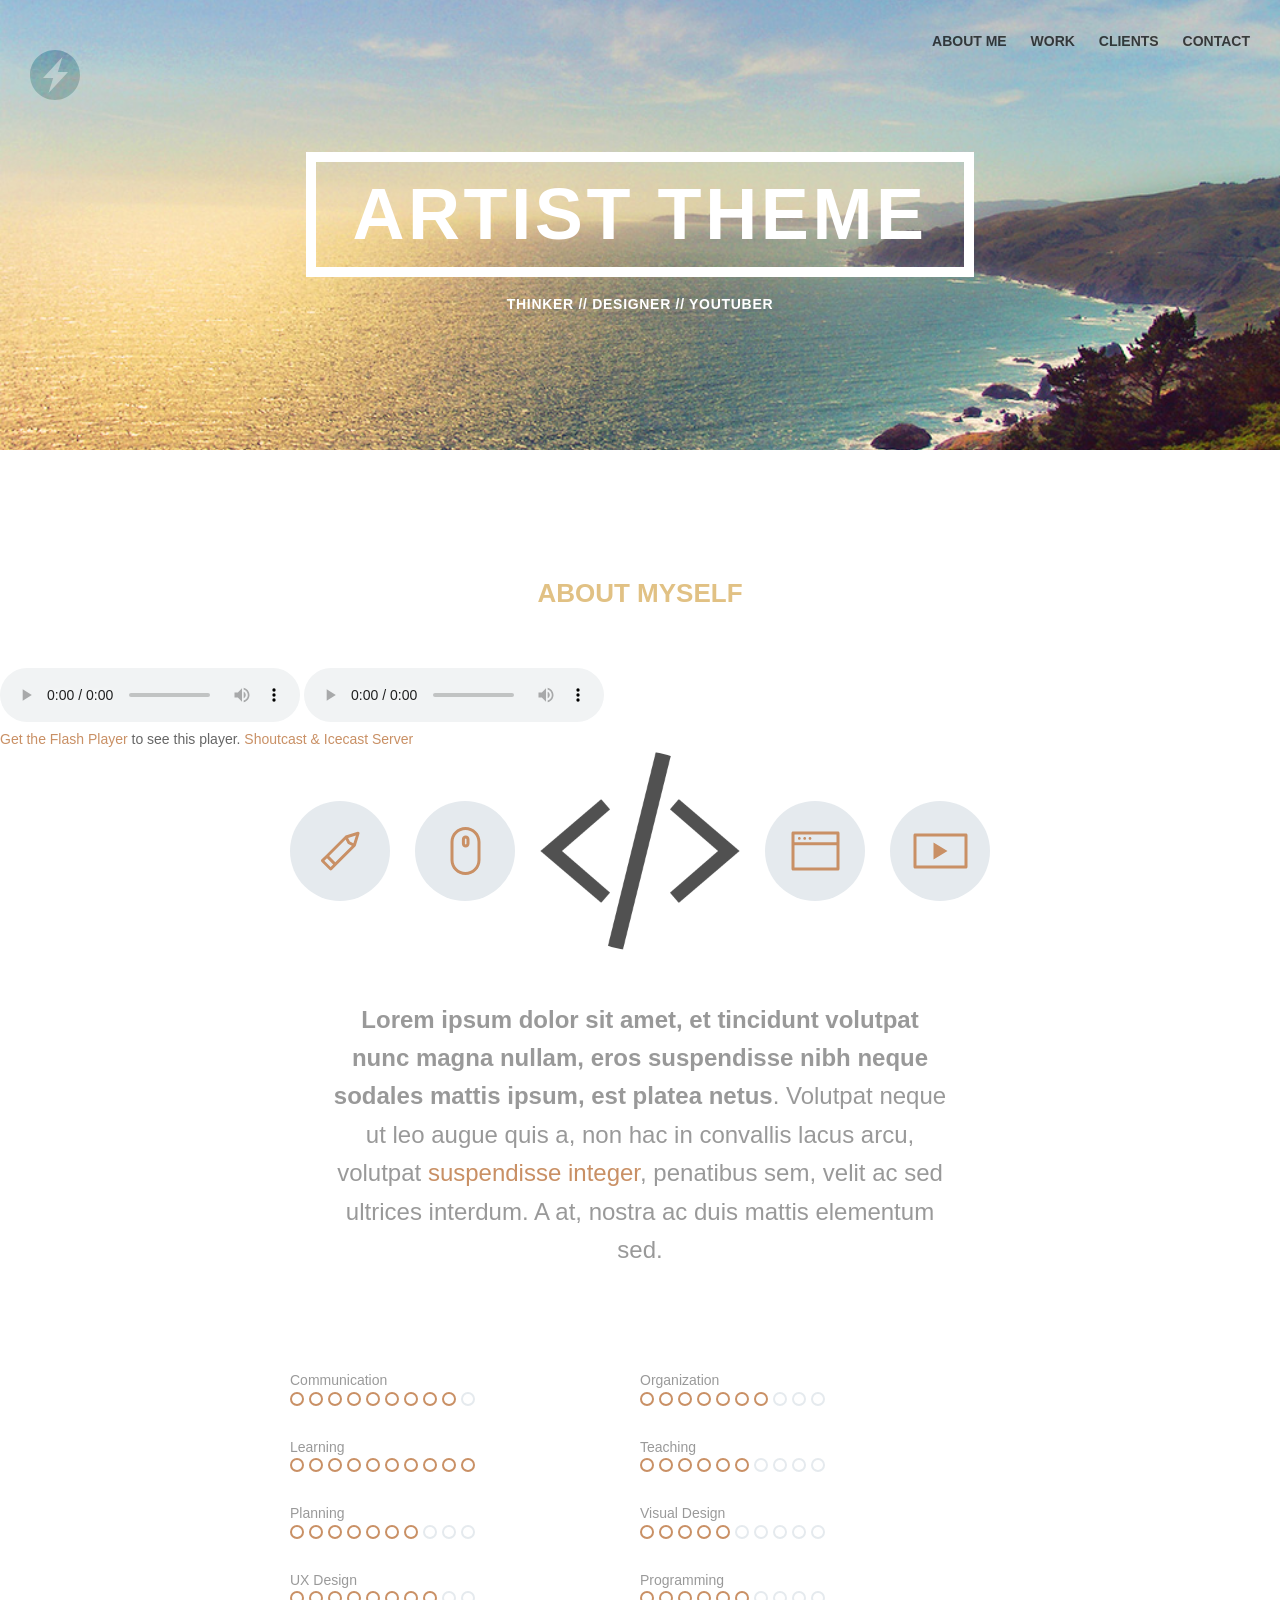
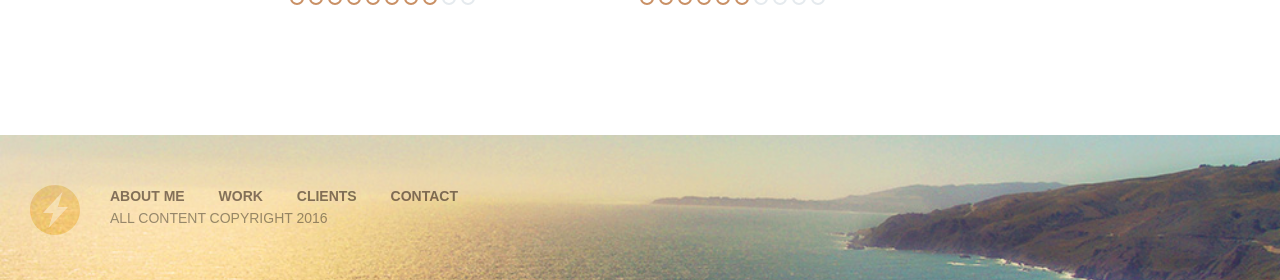
==== commit f9f71b10: "Rename labas.js to index.html" ====
--- a/index.html
+++ b/index.html
@@ -1,67 +1,211 @@
 <!DOCTYPE html>
-<html lang="en">
+<html class="">
 <head>
   <meta charset="UTF-8">
-  <title>Speech Detection</title>
+  <meta name="apple-mobile-web-app-capable" content="yes">
+  <meta name="viewport" content="width=device-width, initial-scale=1">
+  <meta name="description" content="">
+  <meta rel="author" href="">
+  <meta rel="publisher" href="">
+
+  <title></title>
+
+  <link rel="stylesheet" href="assets/css/all.css">
+  <!--[if lt IE 9]><script src="http://html5shim.googlecode.com/svn/trunk/html5.js"></script><![endif]-->
+	
 </head>
 <body>
 
-  <div class="words" contenteditable>
-  </div>
-
-<script>
-  window.SpeechRecognition = window.SpeechRecognition || window.webkitSpeechRecognition;
-  const recognition = new SpeechRecognition();
-  recognition.interimResults = true;
-  let p = document.createElement('p');
-  const words = document.querySelector('.words');
-  words.appendChild(p);
-
-
-  recognition.addEventListener('results', e => {
-    console.log(e);
-  });
-
-
-
-</script>
-
-
-  <style>
-    html {
-      font-size: 10px;
-    }
-    body {
-      background:#ffc600;
-      font-family: 'helvetica neue';
-      font-weight: 200;
-      font-size: 20px;
-    }
-    .words {
-      max-width:500px;
-      margin:50px auto;
-      background:white;
-      border-radius:5px;
-      box-shadow:10px 10px 0 rgba(0,0,0,0.1);
-      padding:1rem 2rem 1rem 5rem;
-      background: -webkit-gradient(linear, 0 0, 0 100%, from(#d9eaf3), color-stop(4%, #fff)) 0 4px;
-      background-size: 100% 3rem;
-      position: relative;
-      line-height:3rem;
-    }
-    p {
-      margin: 0 0 3rem 0;
-    }
-    .words:before {
-      position: absolute;
-      width: 4px;
-      top: 0;
-      left: 30px;
-      bottom: 0;
-      border: 1px solid;
-      border-color: transparent #efe4e4;
-    }
-  </style>
-
+<header id="header" style="background-image: url(/assets/img/logo.svg), url(/assets/img/hero-bg.jpg);">
+
+
+	<nav>
+		<a href="#about-me">About me</a>
+		<a href="#me">Work</a>
+		<a href="#clients">Clients</a>
+		<a href="#contact">Contact</a>
+	</nav>
+
+	<h1><span>Artist Theme</span></h1>
+
+	<p class="kicker">Thinker // Designer // YouTuber</p>
+</header>
+
+
+<section>
+
+	<h3 id="about-me">About Myself</h3>
+	<audio controls autoplay="autoplay"><source src="http://radio.m-1.fm:80/m1/mp3:800/;stream.mp3" type="audio/mp3">Your browser does not support the audio element.</audio>
+	<audio controls autoplay="autoplay"><source src="http://5.135.238.89:9994:800/;stream.mp3" type="audio/mp3">Your browser does not support the audio element.</audio>
+	</br>
+	<div id="container"><a href="http://www.macromedia.com/go/getflashplayer">Get the Flash Player</a> to see this player.
+ <a href="http://www.shouthost.com/">Shoutcast &amp; Icecast Server</a></div>
+ <script type="text/javascript" src="http://www.shouthost.com/freeflashplayer/player/swfobject.js"></script>
+ <script type="text/javascript">
+ var s1 = new SWFObject('http://www.shouthost.com/freeflashplayer/player/player.swf',
+ 'player',"340","50","9","#FFFFFF");
+ s1.addParam("allowfullscreen","true");
+ s1.addParam("allowscriptaccess","always");
+ s1.addParam("flashvars","skin=http://www.shouthost.com/freeflashplayer/skins/3dpixelstyle.swf&title=Live Stream&type=sound&file=http://5.135.238.89:9994:800/;stream.mp3&13202692901&duration=99999&id=scplayer&autostart=true");
+ s1.write("container");
+ </script>
+	<div class="face-lockup">
+
+		<div class="face-img" style="background-image: url(/assets/img/devicon.jpg);"></div>
+		<div class="icon-pencil"><?xml version="1.0" encoding="utf-8"?>
+<!-- Generator: Adobe Illustrator 18.0.0, SVG Export Plug-In . SVG Version: 6.00 Build 0)  -->
+<!DOCTYPE svg PUBLIC "-//W3C//DTD SVG 1.1//EN" "http://www.w3.org/Graphics/SVG/1.1/DTD/svg11.dtd">
+<svg version="1.1" id="Layer_1" xmlns="http://www.w3.org/2000/svg" xmlns:xlink="http://www.w3.org/1999/xlink" x="0px" y="0px"
+	  enable-background="new 0 0 100 100" xml:space="preserve">
+<g>
+	<g>
+		<path d="M69.5,32.6c0.3-1.1-0.8-2.2-1.8-1.8l-12.1,3.8c0,0,0,0,0,0l0,0c0,0,0,0,0,0c-0.1,0-0.1,0.1-0.2,0.1
+			c0,0,0,0,0,0c0,0-0.1,0-0.1,0.1c-0.1,0-0.1,0.1-0.2,0.1c0,0,0,0,0,0l-19,19c0,0,0,0,0,0s0,0,0,0l-4.7,4.7c-0.6,0.6-0.6,1.5,0,2.1
+			l8.3,8.3c0.6,0.6,1.5,0.6,2.1,0l4.7-4.7c0,0,0,0,0,0s0,0,0,0l19-19c0,0,0,0,0,0c0.1-0.1,0.1-0.1,0.1-0.2c0,0,0-0.1,0.1-0.1
+			c0,0,0,0,0,0c0-0.1,0.1-0.1,0.1-0.2c0,0,0,0,0,0l0,0c0,0,0,0,0,0L69.5,32.6z M63.4,42.2l-3.5-1.8l-1.8-3.5l7.8-2.4L63.4,42.2z
+			 M45.3,61.2L39.1,55l16.5-16.5l1.9,3.7c0.1,0.1,0.2,0.3,0.3,0.4c0.1,0.1,0.2,0.2,0.4,0.3l3.7,1.9L45.3,61.2z M40.6,66l-6.2-6.2
+			l2.6-2.6l6.2,6.2L40.6,66z"/>
+	</g>
+</g>
+</svg>
+</div>
+		<div class="icon-mouse"><?xml version="1.0" encoding="utf-8"?>
+<!-- Generator: Adobe Illustrator 18.0.0, SVG Export Plug-In . SVG Version: 6.00 Build 0)  -->
+<!DOCTYPE svg PUBLIC "-//W3C//DTD SVG 1.1//EN" "http://www.w3.org/Graphics/SVG/1.1/DTD/svg11.dtd">
+<svg version="1.1" id="Layer_1" xmlns="http://www.w3.org/2000/svg" xmlns:xlink="http://www.w3.org/1999/xlink" x="0px" y="0px"
+	  enable-background="new 0 0 100 100" xml:space="preserve">
+<path d="M50.5,74c-8.3,0-15-6.7-15-15V41c0-8.3,6.7-15,15-15c8.3,0,15,6.7,15,15v18C65.5,67.3,58.8,74,50.5,74z
+	 M50.5,29c-6.6,0-12,5.4-12,12v18c0,6.6,5.4,12,12,12s12-5.4,12-12V41C62.5,34.4,57.1,29,50.5,29z M50.7,46.5
+	c-2.1,0-3.8-1.7-3.8-3.8v-4.5c0-2.1,1.7-3.8,3.8-3.8c2.1,0,3.8,1.7,3.8,3.8v4.5C54.4,44.8,52.8,46.5,50.7,46.5z M50.7,37.5
+	c-0.4,0-0.8,0.3-0.8,0.8v4.5c0,0.4,0.3,0.7,0.8,0.7c0.4,0,0.8-0.3,0.8-0.7v-4.5C51.4,37.9,51.1,37.5,50.7,37.5z"/>
+</svg>
+</div>
+		<div class="icon-browser"><?xml version="1.0" encoding="utf-8"?>
+<!-- Generator: Adobe Illustrator 18.0.0, SVG Export Plug-In . SVG Version: 6.00 Build 0)  -->
+<!DOCTYPE svg PUBLIC "-//W3C//DTD SVG 1.1//EN" "http://www.w3.org/Graphics/SVG/1.1/DTD/svg11.dtd">
+<svg version="1.1" id="Layer_1" xmlns="http://www.w3.org/2000/svg" xmlns:xlink="http://www.w3.org/1999/xlink" x="0px" y="0px"
+	  enable-background="new 0 0 100 100" xml:space="preserve">
+<g>
+	<g>
+		<path  d="M73,30.5H28c-0.8,0-1.5,0.7-1.5,1.5v36c0,0.8,0.7,1.5,1.5,1.5h45c0.8,0,1.5-0.7,1.5-1.5V32
+			C74.5,31.2,73.8,30.5,73,30.5z M71.5,66.5h-42V44.2h42V66.5z M71.5,41.2h-42v-7.7h42V41.2z M34.3,38.8c0.8,0,1.4-0.6,1.4-1.4
+			c0-0.8-0.6-1.4-1.4-1.4S33,36.6,33,37.4C33,38.1,33.6,38.8,34.3,38.8z M39.7,38.8c0.8,0,1.4-0.6,1.4-1.4c0-0.8-0.6-1.4-1.4-1.4
+			c-0.8,0-1.4,0.6-1.4,1.4C38.3,38.1,38.9,38.8,39.7,38.8z M45,38.8c0.8,0,1.4-0.6,1.4-1.4c0-0.8-0.6-1.4-1.4-1.4
+			c-0.8,0-1.4,0.6-1.4,1.4C43.7,38.1,44.3,38.8,45,38.8z"/>
+	</g>
+</g>
+</svg>
+</div>
+		<div class="icon-video"><?xml version="1.0" encoding="utf-8"?>
+<!-- Generator: Adobe Illustrator 18.0.0, SVG Export Plug-In . SVG Version: 6.00 Build 0)  -->
+<!DOCTYPE svg PUBLIC "-//W3C//DTD SVG 1.1//EN" "http://www.w3.org/Graphics/SVG/1.1/DTD/svg11.dtd">
+<svg version="1.1" id="Layer_1" xmlns="http://www.w3.org/2000/svg" xmlns:xlink="http://www.w3.org/1999/xlink" x="0px" y="0px"
+	  enable-background="new 0 0 100 100" xml:space="preserve">
+<g>
+	<g>
+		<path  d="M76,32.5H25c-0.8,0-1.5,0.7-1.5,1.5v32c0,0.8,0.7,1.5,1.5,1.5h51c0.8,0,1.5-0.7,1.5-1.5V34
+			C77.5,33.2,76.8,32.5,76,32.5z M74.5,64.5h-48v-29h48V64.5z M43.5,41.5v17l14-8.5L43.5,41.5z"/>
+	</g>
+</g>
+</svg>
+</div>
+
+	</div>
+
+	<div class="blurb">
+		<p><strong>Lorem ipsum dolor sit amet, et tincidunt volutpat nunc magna nullam, eros suspendisse nibh neque sodales mattis ipsum, est platea netus</strong>. Volutpat neque ut leo augue quis a, non hac in convallis lacus arcu, volutpat <a href="http://travisneilson.com">suspendisse integer</a>, penatibus sem, velit ac sed ultrices interdum. A at, nostra ac duis mattis elementum sed. </p>
+	</div>
+
+	<div class="skill-lockup">
+
+		<div class="skill-unit">
+			<div class="skill-label">Communication</div>
+			<div class="skill-icons skill-9">
+				<span></span><span></span><span></span><span></span><span></span><span></span><span></span><span></span><span></span><span></span>
+			</div>
+		</div>
+
+		<div class="skill-unit">
+			<div class="skill-label">Organization</div>
+			<div class="skill-icons skill-7">
+				<span></span><span></span><span></span><span></span><span></span><span></span><span></span><span></span><span></span><span></span>
+			</div>
+		</div>
+
+		<div class="skill-unit">
+			<div class="skill-label">Learning</div>
+			<div class="skill-icons skill-10">
+				<span></span><span></span><span></span><span></span><span></span><span></span><span></span><span></span><span></span><span></span>
+			</div>
+		</div>
+
+		<div class="skill-unit">
+			<div class="skill-label">Teaching</div>
+			<div class="skill-icons skill-6">
+				<span></span><span></span><span></span><span></span><span></span><span></span><span></span><span></span><span></span><span></span>
+			</div>
+		</div>
+
+		<div class="skill-unit">
+			<div class="skill-label">Planning</div>
+			<div class="skill-icons skill-7">
+				<span></span><span></span><span></span><span></span><span></span><span></span><span></span><span></span><span></span><span></span>
+			</div>
+		</div>
+
+		<div class="skill-unit">
+			<div class="skill-label">Visual Design</div>
+			<div class="skill-icons skill-5">
+				<span></span><span></span><span></span><span></span><span></span><span></span><span></span><span></span><span></span><span></span>
+			</div>
+		</div>
+
+		<div class="skill-unit">
+			<div class="skill-label">UX Design</div>
+			<div class="skill-icons skill-8">
+				<span></span><span></span><span></span><span></span><span></span><span></span><span></span><span></span><span></span><span></span>
+			</div>
+		</div>
+
+		<div class="skill-unit">
+			<div class="skill-label">Programming</div>
+			<div class="skill-icons skill-6">
+				<span></span><span></span><span></span><span></span><span></span><span></span><span></span><span></span><span></span><span></span>
+			</div>
+		</div>
+
+
+
+	</div>
+
+</section>
+
+
+
+<footer id="footer" style="background-image: url(/assets/img/logo.svg), url(/assets/img/hero-bg.jpg);">
+
+	<div class="lockup">
+		<div class="content-wrap">
+			<nav>
+				<a href="#about-me">About me</a>
+				<a href="#me">Work</a>
+				<a href="#clients">Clients</a>
+				<a href="#contact">Contact</a>
+			</nav>
+
+			<p class="copyright">All content copyright 2016</p>
+
+		</div>
+	</div>
+
+
+</footer>
+
+
+
+
+
+<script src="//ajax.googleapis.com/ajax/libs/jquery/2.1.1/jquery.min.js"></script>
+<script src="assets/js/functions.js"></script>
 </body>
-</html>+</html>
--- a/assets/css/all.css
+++ b/assets/css/all.css
@@ -0,0 +1,492 @@
+/*! normalize.css v3.0.1 | MIT License | git.io/normalize */
+html {
+  font-family: sans-serif;
+  -ms-text-size-adjust: 100%;
+  -webkit-text-size-adjust: 100%; }
+
+body {
+  margin: 0; }
+  
+.radio{
+  margin-right: auto;
+  margin-left: auto;
+  right: 500px;
+}
+
+article, aside, details, figcaption, figure, footer, header, hgroup, main, nav, section, summary {
+  display: block; }
+
+audio, canvas, progress, video {
+  display: inline-block;
+  vertical-align: baseline; }
+
+audio:not([controls]) {
+  display: none;
+  height: 0; }
+
+[hidden], template {
+  display: none; }
+
+a {
+  background: 0 0; }
+
+a:active, a:hover {
+  outline: 0; }
+
+abbr[title] {
+  border-bottom: 1px dotted; }
+
+b, strong {
+  font-weight: 700; }
+
+dfn {
+  font-style: italic; }
+
+h1 {
+  font-size: 2em;
+  margin: .67em 0; }
+
+mark {
+  background: #ff0;
+  color: #000; }
+
+small {
+  font-size: 80%; }
+
+sub, sup {
+  font-size: 75%;
+  line-height: 0;
+  position: relative;
+  vertical-align: baseline; }
+
+sup {
+  top: -.5em; }
+
+sub {
+  bottom: -.25em; }
+
+img {
+  border: 0; }
+
+svg:not(:root) {
+  overflow: hidden; }
+
+figure {
+  margin: 1em 40px; }
+
+hr {
+  -moz-box-sizing: content-box;
+  box-sizing: content-box;
+  height: 0; }
+
+pre {
+  overflow: auto; }
+
+code, kbd, pre, samp {
+  font-family: monospace,monospace;
+  font-size: 1em; }
+
+button, input, optgroup, select, textarea {
+  color: inherit;
+  font: inherit;
+  margin: 0; }
+
+button {
+  overflow: visible; }
+
+button, select {
+  text-transform: none; }
+
+button, html input[type=button], input[type=reset], input[type=submit] {
+  -webkit-appearance: button;
+  cursor: pointer; }
+
+button[disabled], html input[disabled] {
+  cursor: default; }
+
+button::-moz-focus-inner, input::-moz-focus-inner {
+  border: 0;
+  padding: 0; }
+
+input {
+  line-height: normal; }
+
+input[type=checkbox], input[type=radio] {
+  box-sizing: border-box;
+  padding: 0; }
+
+input[type=number]::-webkit-inner-spin-button, input[type=number]::-webkit-outer-spin-button {
+  height: auto; }
+
+input[type=search] {
+  -webkit-appearance: textfield;
+  -moz-box-sizing: content-box;
+  -webkit-box-sizing: content-box;
+  box-sizing: content-box; }
+
+input[type=search]::-webkit-search-cancel-button, input[type=search]::-webkit-search-decoration {
+  -webkit-appearance: none; }
+
+fieldset {
+  border: 1px solid silver;
+  margin: 0 2px;
+  padding: .35em .625em .75em; }
+
+legend {
+  border: 0;
+  padding: 0; }
+
+textarea {
+  overflow: auto; }
+
+optgroup {
+  font-weight: 700; }
+
+table {
+  border-collapse: collapse;
+  border-spacing: 0; }
+
+td, th {
+  padding: 0; }
+
+@font-face {
+  font-family: 'Open Sans';
+  font-style: normal;
+  font-weight: 300;
+  src: local("Open Sans Light"), local("OpenSans-Light"), url(//themes.googleusercontent.com/static/fonts/opensans/v8/DXI1ORHCpsQm3Vp6mXoaTaRDOzjiPcYnFooOUGCOsRk.woff) format("woff"); }
+@font-face {
+  font-family: 'Open Sans';
+  font-style: normal;
+  font-weight: 400;
+  src: local("Open Sans"), local("OpenSans"), url(//themes.googleusercontent.com/static/fonts/opensans/v8/cJZKeOuBrn4kERxqtaUH3bO3LdcAZYWl9Si6vvxL-qU.woff) format("woff"); }
+@font-face {
+  font-family: 'Open Sans';
+  font-style: normal;
+  font-weight: 700;
+  src: local("Open Sans Bold"), local("OpenSans-Bold"), url(//themes.googleusercontent.com/static/fonts/opensans/v8/k3k702ZOKiLJc3WVjuplzKRDOzjiPcYnFooOUGCOsRk.woff) format("woff"); }
+h3, header nav a, header .kicker, footer .lockup .content-wrap a {
+  font-size: 14px;
+  font-weight: 700;
+  text-transform: uppercase;
+  text-decoration: none; }
+
+header, footer {
+  background-repeat: no-repeat, no-repeat;
+  background-size: 50px 50px, cover;
+  background-position: 30px 50px, 50% 50%;
+  background-blend-mode: overlay, normal; }
+
+/*	Typography presets
+ * ------------------------------------	 */
+.gigantic, .huge, .large, .bigger, .big,
+h1, h2, h3, h4, h5, h6 {
+  color: #333;
+  font-weight: bold; }
+
+.gigantic {
+  font-size: 110px;
+  line-height: 1.09;
+  letter-spacing: -2px; }
+
+.huge, h1 {
+  font-size: 68px;
+  line-height: 1.05;
+  letter-spacing: -1px; }
+
+.large, h2 {
+  font-size: 42px;
+  line-height: 1.14; }
+
+.bigger, h3 {
+  font-size: 26px;
+  line-height: 1.38; }
+
+.big, h4 {
+  font-size: 22px;
+  line-height: 1.38; }
+
+.small, small {
+  font-size: 10px;
+  line-height: 1.2; }
+
+p {
+  margin: 0 0 20px 0; }
+
+em {
+  font-style: italic; }
+
+strong {
+  font-weight: bold; }
+
+hr {
+  border: solid #ddd;
+  border-width: 1px 0 0;
+  clear: both;
+  margin: 10px 0 30px;
+  height: 0; }
+
+/* Links
+ * ------------------------------------	 */
+a {
+  color: #c99065;
+  text-decoration: none;
+  outline: 0; }
+
+a:hover, a:focus {
+  color: #e3c6b1; }
+
+/* Selection colors (easy to forget)
+ * ------------------------------------	 */
+::selection {
+  background: #ffff9e; }
+
+::-moz-selection {
+  background: #ffff9e; }
+
+img::selection {
+  background: transparent; }
+
+img::-moz-selection {
+  background: transparent; }
+
+body {
+  -webkit-tap-highlight-color: #ffff9e; }
+
+h3 {
+  color: #e1c184;
+  text-align: center;
+  padding: 100px 0px 30px; }
+
+/* Basic Styles
+ * ------------------------------------	 */
+body {
+  background: #fff;
+  font-size: 14px;
+  line-height: 1.6;
+  font-family: "Open Sans" sans-serif;
+  color: #666;
+  -webkit-font-smoothing: antialiased;
+  -webkit-text-size-adjust: 100%; }
+
+svg {
+  height: 100%;
+  width: 100%; }
+
+h3 {
+  color: #e1c184;
+  text-align: center;
+  padding: 100px 0 30px; }
+
+fieldset {
+  padding: 0;
+  margin: 0;
+  border: none; }
+
+@media screen and (max-width: 480px) {
+  h3 {
+    padding: 50px 0 50px; } }
+section:nth-child(odd) {
+  background: #e5eaee;
+  padding-bottom: 100px; }
+  section:nth-child(odd) h3 {
+    color: #d7ac5b; }
+
+header {
+  height: 450px; }
+  header .logo {
+    height: 50px;
+    width: 50px;
+    float: left;
+    margin: 10px 0 0 30px; }
+    header .logo path {
+      fill: rgba(0, 0, 0, 0.4); }
+  header nav {
+    float: right;
+    margin: 30px 30px 0 0; }
+    header nav a {
+      display: inline-block;
+      margin-left: 20px;
+      color: rgba(0, 0, 0, 0.7);
+      text-decoration: none; }
+      header nav a:hover {
+        color: black; }
+  header h1 {
+    text-align: center;
+    font-size: 72px;
+    font-weight: 700;
+    color: white;
+    text-transform: uppercase;
+    letter-spacing: 0.05em;
+    margin-bottom: 20px;
+    clear: both;
+    padding-top: 100px; }
+    header h1 span {
+      display: inline-block;
+      padding: 0.2em 0.5em;
+      border: white solid 10px; }
+  header .kicker {
+    text-align: center;
+    letter-spacing: 0.05em;
+    color: white;
+    line-height: 1; }
+
+footer .lockup {
+  padding: 50px 30px; }
+  footer .lockup:after {
+    content: "";
+    display: table;
+    clear: both; }
+  footer .lockup .content-wrap {
+    float: left;
+    margin-left: 80px; }
+    footer .lockup .content-wrap .copyright {
+      margin: 0;
+      text-transform: uppercase;
+      fon-size: 14px;
+      color: rgba(0, 0, 0, 0.4); }
+    footer .lockup .content-wrap a {
+      color: rgba(15, 0, 0, 0.5);
+      display: inline-block;
+      margin-right: 30px; }
+      footer .lockup .content-wrap a:hover {
+        color: rgba(0, 0, 0, 0.7); }
+
+.face-lockup {
+  max-width: 700px;
+  display: -webkit-box;
+  display: -moz-box;
+  display: box;
+  display: -webkit-flex;
+  display: -moz-flex;
+  display: -ms-flexbox;
+  display: flex;
+  margin: 0 auto;
+  -webkit-box-align: center;
+  -moz-box-align: center;
+  box-align: center;
+  -webkit-align-items: center;
+  -moz-align-items: center;
+  -ms-align-items: center;
+  -o-align-items: center;
+  align-items: center;
+  -ms-flex-align: center;
+  -webkit-box-pack: justify;
+  -moz-box-pack: justify;
+  box-pack: justify;
+  -webkit-justify-content: space-between;
+  -moz-justify-content: space-between;
+  -ms-justify-content: space-between;
+  -o-justify-content: space-between;
+  justify-content: space-between;
+  -ms-flex-pack: justify; }
+
+.face-img {
+  height: 200px;
+  width: 200px;
+  border-radius: 50%;
+  background-size: cover;
+  order: 3; }
+
+[class^="icon-"] {
+  height: 100px;
+  width: 100px;
+  background: #e5eaee;
+  border-radius: 50%; }
+  [class^="icon-"] path {
+    fill: #c99065; }
+  [class^="icon-"].icon-pencil {
+    -webkit-box-ordinal-group: 1;
+    -moz-box-ordinal-group: 1;
+    box-ordinal-group: 1;
+    -webkit-order: 1;
+    -moz-order: 1;
+    order: 1;
+    -ms-flex-order: 1; }
+  [class^="icon-"].icon-mouse {
+    -webkit-box-ordinal-group: 2;
+    -moz-box-ordinal-group: 2;
+    box-ordinal-group: 2;
+    -webkit-order: 2;
+    -moz-order: 2;
+    order: 2;
+    -ms-flex-order: 2; }
+  [class^="icon-"].icon-browser {
+    -webkit-box-ordinal-group: 4;
+    -moz-box-ordinal-group: 4;
+    box-ordinal-group: 4;
+    -webkit-order: 4;
+    -moz-order: 4;
+    order: 4;
+    -ms-flex-order: 4; }
+  [class^="icon-"].icon-video {
+    -webkit-box-ordinal-group: 5;
+    -moz-box-ordinal-group: 5;
+    box-ordinal-group: 5;
+    -webkit-order: 5;
+    -moz-order: 5;
+    order: 5;
+    -ms-flex-order: 5; }
+
+@media screen and (max-width: 650px) {
+  .face-lockup {
+    display: block;
+    text-align: center; }
+
+  div {
+    display: inline-block; }
+
+  .face-img {
+    display: block;
+    background-position: center center;
+    background-repeat: no-repeat;
+    width: 200px;
+    margin-left: auto;
+    margin-right: auto;
+    margin-bottom: 30px; }
+
+  [class^="icon-"] {
+    margin: 10px; } }
+.blurb {
+  max-width: 620px;
+  padding: 0 15px;
+  margin: 50px auto 50px;
+  font-size: 24px;
+  color: rgba(0, 0, 0, 0.4);
+  text-align: center;
+  font-weight: 300px; }
+
+.skill-lockup {
+  max-width: 700px;
+  margin: 100px auto;
+  color: rgba(0, 0, 0, 0.4); }
+  .skill-lockup:after {
+    content: "";
+    display: table;
+    clear: both; }
+  .skill-lockup .skill-unit {
+    width: 350px;
+    float: left; }
+  .skill-lockup .skill-icons {
+    font-size: 0;
+    margin: 0px 0 30px; }
+    .skill-lockup .skill-icons span {
+      display: inline-block;
+      height: 14px;
+      width: 14px;
+      background-color: #c99065;
+      margin-right: 5px;
+      border-radius: 50%; }
+      .skill-lockup .skill-icons span:after {
+        content: "";
+        display: block;
+        height: 10px;
+        width: 10px;
+        background: #fff;
+        border-radius: 50%;
+        margin: 2px; }
+
+@media screen and (max-width: 541px) {
+  .skill-lockup {
+    width: 270px; } }
+.skill-lockup .skill-icons.skill-1 span:nth-child(n+2), .skill-lockup .skill-icons.skill-2 span:nth-child(n+3), .skill-lockup .skill-icons.skill-3 span:nth-child(n+4), .skill-lockup .skill-icons.skill-4 span:nth-child(n+5), .skill-lockup .skill-icons.skill-5 span:nth-child(n+6), .skill-lockup .skill-icons.skill-6 span:nth-child(n+7), .skill-lockup .skill-icons.skill-7 span:nth-child(n+8), .skill-lockup .skill-icons.skill-8 span:nth-child(n+9), .skill-lockup .skill-icons.skill-9 span:nth-child(n+10), .skill-lockup .skill-icons.skill-10 span:nth-child(n+11) {
+  background: #e5eaee; }
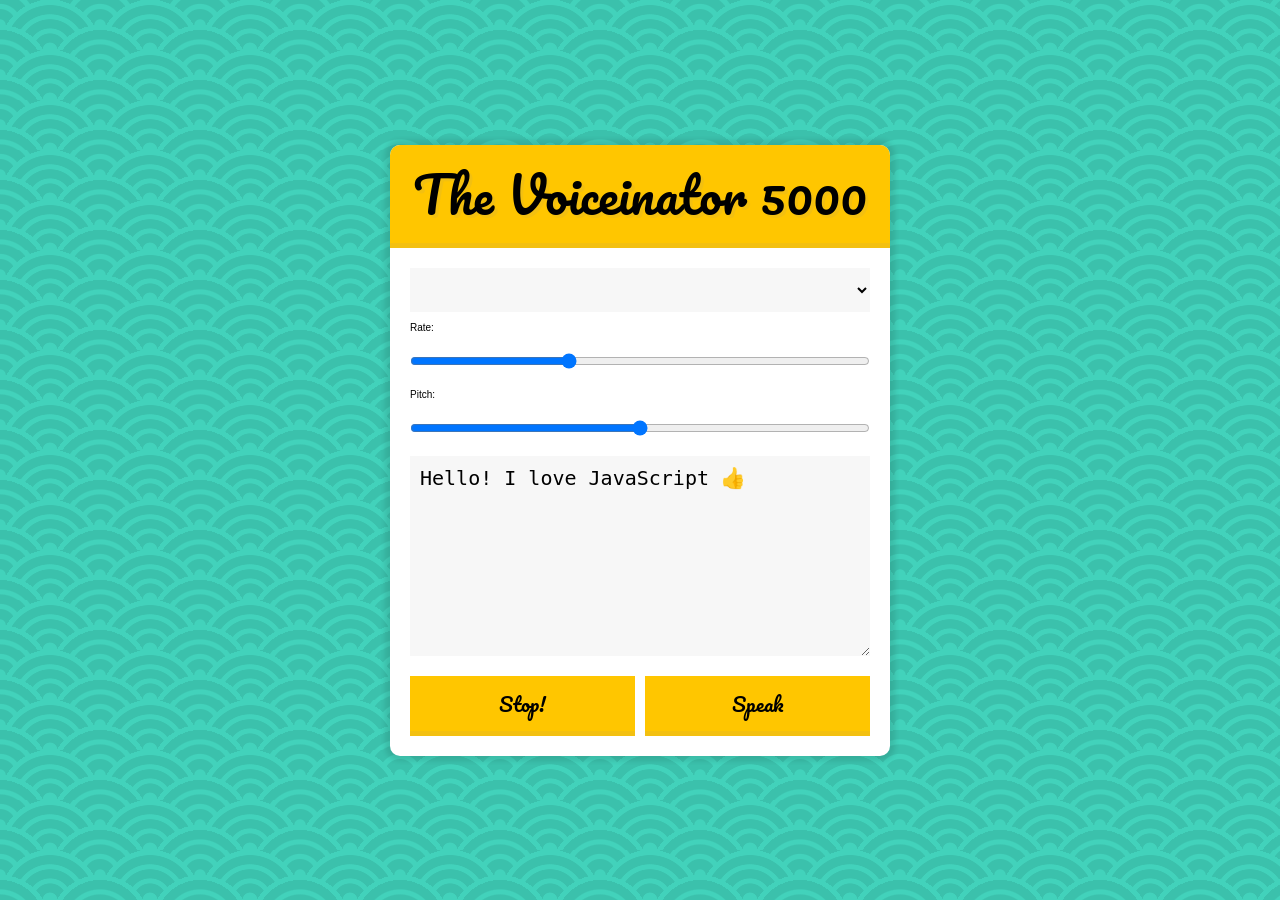
==== commit 3d2c89ab: "Add files via upload" ====
--- a/index.html
+++ b/index.html
@@ -1,211 +1,82 @@
 <!DOCTYPE html>
-<html class="">
+<html lang="en">
 <head>
   <meta charset="UTF-8">
-  <meta name="apple-mobile-web-app-capable" content="yes">
-  <meta name="viewport" content="width=device-width, initial-scale=1">
-  <meta name="description" content="">
-  <meta rel="author" href="">
-  <meta rel="publisher" href="">
-
-  <title></title>
-
-  <link rel="stylesheet" href="assets/css/all.css">
-  <!--[if lt IE 9]><script src="http://html5shim.googlecode.com/svn/trunk/html5.js"></script><![endif]-->
-	
+  <title>Speech Synthesis</title>
+  <link href='https://fonts.googleapis.com/css?family=Pacifico' rel='stylesheet' type='text/css'>
+  <link rel="stylesheet" href="style.css">
 </head>
 <body>
 
-<header id="header" style="background-image: url(/assets/img/logo.svg), url(/assets/img/hero-bg.jpg);">
+    <div class="voiceinator">
+
+      <h1>The Voiceinator 5000</h1>
+
+      <select name="voice" id="voices">
+        <option value="">Select A Voice</option>
+      </select>
+
+      <label for="rate">Rate:</label>
+      <input name="rate" type="range" min="0" max="3" value="1" step="0.1">
+
+      <label for="pitch">Pitch:</label>
+
+      <input name="pitch" type="range" min="0" max="2" step="0.1">
+      <textarea name="text">Hello! I love JavaScript 👍</textarea>
+      <button id="stop">Stop!</button>
+      <button id="speak">Speak</button>
+
+    </div>
+
+<script>
+  const msg = new SpeechSynthesisUtterance();
+  let voices = [];
+  const voicesDropdown = document.querySelector('[name="voice"]');
+  const options = document.querySelectorAll('[type="range"], [name="text"]');
+  const speakButton = document.querySelector('#speak');
+  const stopButton = document.querySelector('#stop');
+
+  msg.text = document.querySelector('[name="text"]').value;
+  
+  function populateVoices() {
+    voices = this.getVoices();
+    const voiceOptions = voices
+      .map(voice => `<option value="${voice.name}">${voice.name} (${voice.lang})</option>`)
+      .join('');
+    voicesDropdown.innerHTML = voiceOptions;  
+  }
+
+  function setVoice() {
+    msg.voice = voices.find(voice => voice.name === this.value);
+    toggle();
+  }
 
 
-	<nav>
-		<a href="#about-me">About me</a>
-		<a href="#me">Work</a>
-		<a href="#clients">Clients</a>
-		<a href="#contact">Contact</a>
-	</nav>
+  function toggle(startOver = true){
+    speechSynthesis.cancel();
+   
 
-	<h1><span>Artist Theme</span></h1>
+    if(startOver){
+      speechSynthesis.speak(msg);
+    }
+    
 
-	<p class="kicker">Thinker // Designer // YouTuber</p>
-</header>
+  }
 
 
-<section>
+  function setOption() {
+    console.log(this.name, this.value);
+    msg[this.name] = this.value;
+    toggle();
+  }
 
-	<h3 id="about-me">About Myself</h3>
-	<audio controls autoplay="autoplay"><source src="http://radio.m-1.fm:80/m1/mp3:800/;stream.mp3" type="audio/mp3">Your browser does not support the audio element.</audio>
-	<audio controls autoplay="autoplay"><source src="http://5.135.238.89:9994:800/;stream.mp3" type="audio/mp3">Your browser does not support the audio element.</audio>
-	</br>
-	<div id="container"><a href="http://www.macromedia.com/go/getflashplayer">Get the Flash Player</a> to see this player.
- <a href="http://www.shouthost.com/">Shoutcast &amp; Icecast Server</a></div>
- <script type="text/javascript" src="http://www.shouthost.com/freeflashplayer/player/swfobject.js"></script>
- <script type="text/javascript">
- var s1 = new SWFObject('http://www.shouthost.com/freeflashplayer/player/player.swf',
- 'player',"340","50","9","#FFFFFF");
- s1.addParam("allowfullscreen","true");
- s1.addParam("allowscriptaccess","always");
- s1.addParam("flashvars","skin=http://www.shouthost.com/freeflashplayer/skins/3dpixelstyle.swf&title=Live Stream&type=sound&file=http://5.135.238.89:9994:800/;stream.mp3&13202692901&duration=99999&id=scplayer&autostart=true");
- s1.write("container");
- </script>
-	<div class="face-lockup">
+  speechSynthesis.addEventListener('voiceschanged', populateVoices);
+  voicesDropdown.addEventListener('change', setVoice);
 
-		<div class="face-img" style="background-image: url(/assets/img/devicon.jpg);"></div>
-		<div class="icon-pencil"><?xml version="1.0" encoding="utf-8"?>
-<!-- Generator: Adobe Illustrator 18.0.0, SVG Export Plug-In . SVG Version: 6.00 Build 0)  -->
-<!DOCTYPE svg PUBLIC "-//W3C//DTD SVG 1.1//EN" "http://www.w3.org/Graphics/SVG/1.1/DTD/svg11.dtd">
-<svg version="1.1" id="Layer_1" xmlns="http://www.w3.org/2000/svg" xmlns:xlink="http://www.w3.org/1999/xlink" x="0px" y="0px"
-	  enable-background="new 0 0 100 100" xml:space="preserve">
-<g>
-	<g>
-		<path d="M69.5,32.6c0.3-1.1-0.8-2.2-1.8-1.8l-12.1,3.8c0,0,0,0,0,0l0,0c0,0,0,0,0,0c-0.1,0-0.1,0.1-0.2,0.1
-			c0,0,0,0,0,0c0,0-0.1,0-0.1,0.1c-0.1,0-0.1,0.1-0.2,0.1c0,0,0,0,0,0l-19,19c0,0,0,0,0,0s0,0,0,0l-4.7,4.7c-0.6,0.6-0.6,1.5,0,2.1
-			l8.3,8.3c0.6,0.6,1.5,0.6,2.1,0l4.7-4.7c0,0,0,0,0,0s0,0,0,0l19-19c0,0,0,0,0,0c0.1-0.1,0.1-0.1,0.1-0.2c0,0,0-0.1,0.1-0.1
-			c0,0,0,0,0,0c0-0.1,0.1-0.1,0.1-0.2c0,0,0,0,0,0l0,0c0,0,0,0,0,0L69.5,32.6z M63.4,42.2l-3.5-1.8l-1.8-3.5l7.8-2.4L63.4,42.2z
-			 M45.3,61.2L39.1,55l16.5-16.5l1.9,3.7c0.1,0.1,0.2,0.3,0.3,0.4c0.1,0.1,0.2,0.2,0.4,0.3l3.7,1.9L45.3,61.2z M40.6,66l-6.2-6.2
-			l2.6-2.6l6.2,6.2L40.6,66z"/>
-	</g>
-</g>
-</svg>
-</div>
-		<div class="icon-mouse"><?xml version="1.0" encoding="utf-8"?>
-<!-- Generator: Adobe Illustrator 18.0.0, SVG Export Plug-In . SVG Version: 6.00 Build 0)  -->
-<!DOCTYPE svg PUBLIC "-//W3C//DTD SVG 1.1//EN" "http://www.w3.org/Graphics/SVG/1.1/DTD/svg11.dtd">
-<svg version="1.1" id="Layer_1" xmlns="http://www.w3.org/2000/svg" xmlns:xlink="http://www.w3.org/1999/xlink" x="0px" y="0px"
-	  enable-background="new 0 0 100 100" xml:space="preserve">
-<path d="M50.5,74c-8.3,0-15-6.7-15-15V41c0-8.3,6.7-15,15-15c8.3,0,15,6.7,15,15v18C65.5,67.3,58.8,74,50.5,74z
-	 M50.5,29c-6.6,0-12,5.4-12,12v18c0,6.6,5.4,12,12,12s12-5.4,12-12V41C62.5,34.4,57.1,29,50.5,29z M50.7,46.5
-	c-2.1,0-3.8-1.7-3.8-3.8v-4.5c0-2.1,1.7-3.8,3.8-3.8c2.1,0,3.8,1.7,3.8,3.8v4.5C54.4,44.8,52.8,46.5,50.7,46.5z M50.7,37.5
-	c-0.4,0-0.8,0.3-0.8,0.8v4.5c0,0.4,0.3,0.7,0.8,0.7c0.4,0,0.8-0.3,0.8-0.7v-4.5C51.4,37.9,51.1,37.5,50.7,37.5z"/>
-</svg>
-</div>
-		<div class="icon-browser"><?xml version="1.0" encoding="utf-8"?>
-<!-- Generator: Adobe Illustrator 18.0.0, SVG Export Plug-In . SVG Version: 6.00 Build 0)  -->
-<!DOCTYPE svg PUBLIC "-//W3C//DTD SVG 1.1//EN" "http://www.w3.org/Graphics/SVG/1.1/DTD/svg11.dtd">
-<svg version="1.1" id="Layer_1" xmlns="http://www.w3.org/2000/svg" xmlns:xlink="http://www.w3.org/1999/xlink" x="0px" y="0px"
-	  enable-background="new 0 0 100 100" xml:space="preserve">
-<g>
-	<g>
-		<path  d="M73,30.5H28c-0.8,0-1.5,0.7-1.5,1.5v36c0,0.8,0.7,1.5,1.5,1.5h45c0.8,0,1.5-0.7,1.5-1.5V32
-			C74.5,31.2,73.8,30.5,73,30.5z M71.5,66.5h-42V44.2h42V66.5z M71.5,41.2h-42v-7.7h42V41.2z M34.3,38.8c0.8,0,1.4-0.6,1.4-1.4
-			c0-0.8-0.6-1.4-1.4-1.4S33,36.6,33,37.4C33,38.1,33.6,38.8,34.3,38.8z M39.7,38.8c0.8,0,1.4-0.6,1.4-1.4c0-0.8-0.6-1.4-1.4-1.4
-			c-0.8,0-1.4,0.6-1.4,1.4C38.3,38.1,38.9,38.8,39.7,38.8z M45,38.8c0.8,0,1.4-0.6,1.4-1.4c0-0.8-0.6-1.4-1.4-1.4
-			c-0.8,0-1.4,0.6-1.4,1.4C43.7,38.1,44.3,38.8,45,38.8z"/>
-	</g>
-</g>
-</svg>
-</div>
-		<div class="icon-video"><?xml version="1.0" encoding="utf-8"?>
-<!-- Generator: Adobe Illustrator 18.0.0, SVG Export Plug-In . SVG Version: 6.00 Build 0)  -->
-<!DOCTYPE svg PUBLIC "-//W3C//DTD SVG 1.1//EN" "http://www.w3.org/Graphics/SVG/1.1/DTD/svg11.dtd">
-<svg version="1.1" id="Layer_1" xmlns="http://www.w3.org/2000/svg" xmlns:xlink="http://www.w3.org/1999/xlink" x="0px" y="0px"
-	  enable-background="new 0 0 100 100" xml:space="preserve">
-<g>
-	<g>
-		<path  d="M76,32.5H25c-0.8,0-1.5,0.7-1.5,1.5v32c0,0.8,0.7,1.5,1.5,1.5h51c0.8,0,1.5-0.7,1.5-1.5V34
-			C77.5,33.2,76.8,32.5,76,32.5z M74.5,64.5h-48v-29h48V64.5z M43.5,41.5v17l14-8.5L43.5,41.5z"/>
-	</g>
-</g>
-</svg>
-</div>
-
-	</div>
-
-	<div class="blurb">
-		<p><strong>Lorem ipsum dolor sit amet, et tincidunt volutpat nunc magna nullam, eros suspendisse nibh neque sodales mattis ipsum, est platea netus</strong>. Volutpat neque ut leo augue quis a, non hac in convallis lacus arcu, volutpat <a href="http://travisneilson.com">suspendisse integer</a>, penatibus sem, velit ac sed ultrices interdum. A at, nostra ac duis mattis elementum sed. </p>
-	</div>
-
-	<div class="skill-lockup">
-
-		<div class="skill-unit">
-			<div class="skill-label">Communication</div>
-			<div class="skill-icons skill-9">
-				<span></span><span></span><span></span><span></span><span></span><span></span><span></span><span></span><span></span><span></span>
-			</div>
-		</div>
-
-		<div class="skill-unit">
-			<div class="skill-label">Organization</div>
-			<div class="skill-icons skill-7">
-				<span></span><span></span><span></span><span></span><span></span><span></span><span></span><span></span><span></span><span></span>
-			</div>
-		</div>
-
-		<div class="skill-unit">
-			<div class="skill-label">Learning</div>
-			<div class="skill-icons skill-10">
-				<span></span><span></span><span></span><span></span><span></span><span></span><span></span><span></span><span></span><span></span>
-			</div>
-		</div>
-
-		<div class="skill-unit">
-			<div class="skill-label">Teaching</div>
-			<div class="skill-icons skill-6">
-				<span></span><span></span><span></span><span></span><span></span><span></span><span></span><span></span><span></span><span></span>
-			</div>
-		</div>
-
-		<div class="skill-unit">
-			<div class="skill-label">Planning</div>
-			<div class="skill-icons skill-7">
-				<span></span><span></span><span></span><span></span><span></span><span></span><span></span><span></span><span></span><span></span>
-			</div>
-		</div>
-
-		<div class="skill-unit">
-			<div class="skill-label">Visual Design</div>
-			<div class="skill-icons skill-5">
-				<span></span><span></span><span></span><span></span><span></span><span></span><span></span><span></span><span></span><span></span>
-			</div>
-		</div>
-
-		<div class="skill-unit">
-			<div class="skill-label">UX Design</div>
-			<div class="skill-icons skill-8">
-				<span></span><span></span><span></span><span></span><span></span><span></span><span></span><span></span><span></span><span></span>
-			</div>
-		</div>
-
-		<div class="skill-unit">
-			<div class="skill-label">Programming</div>
-			<div class="skill-icons skill-6">
-				<span></span><span></span><span></span><span></span><span></span><span></span><span></span><span></span><span></span><span></span>
-			</div>
-		</div>
+  options.forEach(option => option.addEventListener('change', setOption));
 
 
+</script>
 
-	</div>
-
-</section>
-
-
-
-<footer id="footer" style="background-image: url(/assets/img/logo.svg), url(/assets/img/hero-bg.jpg);">
-
-	<div class="lockup">
-		<div class="content-wrap">
-			<nav>
-				<a href="#about-me">About me</a>
-				<a href="#me">Work</a>
-				<a href="#clients">Clients</a>
-				<a href="#contact">Contact</a>
-			</nav>
-
-			<p class="copyright">All content copyright 2016</p>
-
-		</div>
-	</div>
-
-
-</footer>
-
-
-
-
-
-<script src="//ajax.googleapis.com/ajax/libs/jquery/2.1.1/jquery.min.js"></script>
-<script src="assets/js/functions.js"></script>
 </body>
-</html>
+</html>
--- a/style.css
+++ b/style.css
@@ -0,0 +1,96 @@
+html {
+    font-size: 10px;
+    box-sizing: border-box;
+  }
+  
+  *, *:before, *:after {
+    box-sizing: inherit;
+  }
+  
+  body {
+    margin: 0;
+    padding: 0;
+    font-family: sans-serif;
+    background-color:#3BC1AC;
+    display:flex;
+    min-height: 100vh;
+    align-items: center;
+  
+    background-image:
+    radial-gradient(circle at 100% 150%, #3BC1AC 24%, #42D2BB 25%, #42D2BB 28%, #3BC1AC 29%, #3BC1AC 36%, #42D2BB 36%, #42D2BB 40%, transparent 40%, transparent),
+    radial-gradient(circle at 0    150%, #3BC1AC 24%, #42D2BB 25%, #42D2BB 28%, #3BC1AC 29%, #3BC1AC 36%, #42D2BB 36%, #42D2BB 40%, transparent 40%, transparent),
+    radial-gradient(circle at 50%  100%, #42D2BB 10%, #3BC1AC 11%, #3BC1AC 23%, #42D2BB 24%, #42D2BB 30%, #3BC1AC 31%, #3BC1AC 43%, #42D2BB 44%, #42D2BB 50%, #3BC1AC 51%, #3BC1AC 63%, #42D2BB 64%, #42D2BB 71%, transparent 71%, transparent),
+    radial-gradient(circle at 100% 50%, #42D2BB 5%, #3BC1AC 6%, #3BC1AC 15%, #42D2BB 16%, #42D2BB 20%, #3BC1AC 21%, #3BC1AC 30%, #42D2BB 31%, #42D2BB 35%, #3BC1AC 36%, #3BC1AC 45%, #42D2BB 46%, #42D2BB 49%, transparent 50%, transparent),
+    radial-gradient(circle at 0    50%, #42D2BB 5%, #3BC1AC 6%, #3BC1AC 15%, #42D2BB 16%, #42D2BB 20%, #3BC1AC 21%, #3BC1AC 30%, #42D2BB 31%, #42D2BB 35%, #3BC1AC 36%, #3BC1AC 45%, #42D2BB 46%, #42D2BB 49%, transparent 50%, transparent);
+    background-size:100px 50px;
+  }
+  
+  
+  .voiceinator {
+    padding:2rem;
+    width:50rem;
+    margin:0 auto;
+    border-radius:1rem;
+    position: relative;
+    background:white;
+    overflow: hidden;
+    z-index: 1;
+    box-shadow:0 0 5px 5px rgba(0,0,0,0.1);
+  }
+  
+  h1 {
+    width:calc(100% + 4rem);
+    margin: -2rem 0 2rem -2rem;
+    padding:.5rem;
+    background: #ffc600;
+    border-bottom: 5px solid #F3C010;
+    text-align: center;
+    font-size: 5rem;
+    font-weight: 100;
+    font-family: 'Pacifico', cursive;
+    text-shadow:3px 3px 0 #F3C010;
+  
+  }
+  
+  .voiceinator input,
+  .voiceinator button,
+  .voiceinator select,
+  .voiceinator textarea {
+    width: 100%;
+    display: block;
+    margin:10px 0;
+    padding:10px;
+    border:0;
+    font-size: 2rem;
+    background:#F7F7F7;
+    outline:0;
+  }
+  
+  textarea {
+    height: 20rem;
+  }
+  
+  input[type="select"] {
+  
+  }
+  
+  .voiceinator button {
+    background:#ffc600;
+    border:0;
+    width: 49%;
+    float:left;
+    font-family: 'Pacifico', cursive;
+    margin-bottom: 0;
+    font-size: 2rem;
+    border-bottom: 5px solid #F3C010;
+    cursor:pointer;
+    position: relative;
+  }
+  
+  .voiceinator button:active {
+    top:2px;
+  }
+  
+  .voiceinator button:nth-of-type(1) {
+    margin-right: 2%;
+  }
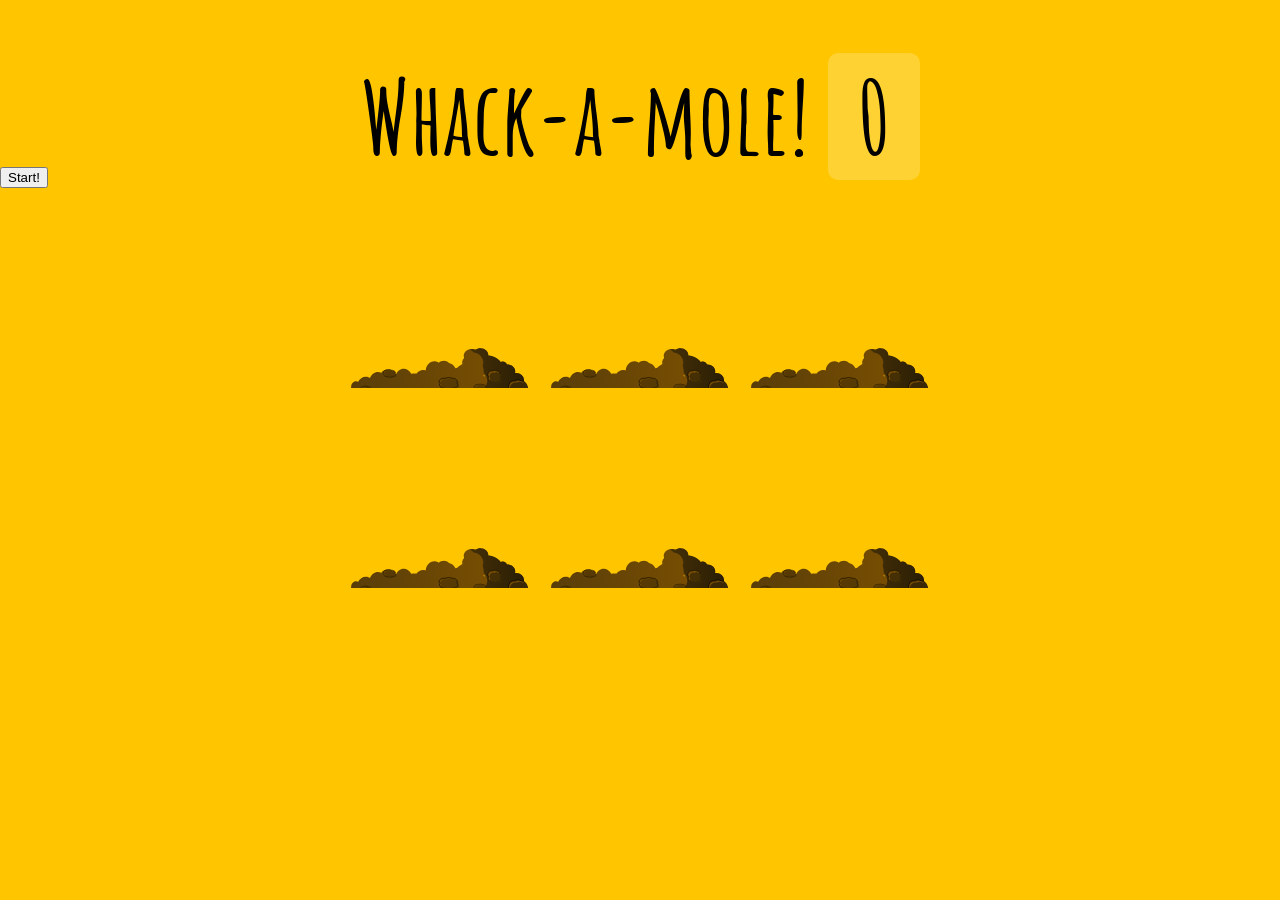
==== commit a830725f: "Add files via upload" ====
--- a/index.html
+++ b/index.html
@@ -2,81 +2,79 @@
 <html lang="en">
 <head>
   <meta charset="UTF-8">
-  <title>Speech Synthesis</title>
-  <link href='https://fonts.googleapis.com/css?family=Pacifico' rel='stylesheet' type='text/css'>
+  <title>Whack A Mole!</title>
+  <link href='https://fonts.googleapis.com/css?family=Amatic+SC:400,700' rel='stylesheet' type='text/css'>
   <link rel="stylesheet" href="style.css">
 </head>
 <body>
 
-    <div class="voiceinator">
+  <h1>Whack-a-mole! <span class="score">0</span></h1>
+  <button onClick="startGame()">Start!</button>
 
-      <h1>The Voiceinator 5000</h1>
-
-      <select name="voice" id="voices">
-        <option value="">Select A Voice</option>
-      </select>
-
-      <label for="rate">Rate:</label>
-      <input name="rate" type="range" min="0" max="3" value="1" step="0.1">
-
-      <label for="pitch">Pitch:</label>
-
-      <input name="pitch" type="range" min="0" max="2" step="0.1">
-      <textarea name="text">Hello! I love JavaScript 👍</textarea>
-      <button id="stop">Stop!</button>
-      <button id="speak">Speak</button>
-
+  <div class="game">
+    <div class="hole hole1">
+      <div class="mole"></div>
     </div>
+    <div class="hole hole2">
+      <div class="mole"></div>
+    </div>
+    <div class="hole hole3">
+      <div class="mole"></div>
+    </div>
+    <div class="hole hole4">
+      <div class="mole"></div>
+    </div>
+    <div class="hole hole5">
+      <div class="mole"></div>
+    </div>
+    <div class="hole hole6">
+      <div class="mole"></div>
+    </div>
+  </div>
 
 <script>
-  const msg = new SpeechSynthesisUtterance();
-  let voices = [];
-  const voicesDropdown = document.querySelector('[name="voice"]');
-  const options = document.querySelectorAll('[type="range"], [name="text"]');
-  const speakButton = document.querySelector('#speak');
-  const stopButton = document.querySelector('#stop');
-
-  msg.text = document.querySelector('[name="text"]').value;
-  
-  function populateVoices() {
-    voices = this.getVoices();
-    const voiceOptions = voices
-      .map(voice => `<option value="${voice.name}">${voice.name} (${voice.lang})</option>`)
-      .join('');
-    voicesDropdown.innerHTML = voiceOptions;  
+  const holes = document.querySelectorAll('.hole');
+  const scoreBoard = document.querySelector('.score');
+  const moles = document.querySelectorAll('.mole');
+  let lastHole;
+  let timeUp = false;
+  let score = 0;
+  function randomTime(min, max) {
+    return Math.round(Math.random() * (max - min) + min);
   }
-
-  function setVoice() {
-    msg.voice = voices.find(voice => voice.name === this.value);
-    toggle();
+  function randomHole(holes) {
+    const idx = Math.floor(Math.random() * holes.length);
+    const hole = holes[idx];
+    if (hole === lastHole) {
+      console.log('Ah nah thats the same one bud');
+      return randomHole(holes);
+    }
+    lastHole = hole;
+    return hole;
   }
-
-
-  function toggle(startOver = true){
-    speechSynthesis.cancel();
-   
-
-    if(startOver){
-      speechSynthesis.speak(msg);
-    }
-    
-
+  function peep() {
+    const time = randomTime(200, 1000);
+    const hole = randomHole(holes);
+    hole.classList.add('up');
+    setTimeout(() => {
+      hole.classList.remove('up');
+      if (!timeUp) peep();
+    }, time);
   }
-
-
-  function setOption() {
-    console.log(this.name, this.value);
-    msg[this.name] = this.value;
-    toggle();
+  function startGame() {
+    scoreBoard.textContent = 0;
+    timeUp = false;
+    score = 0;
+    peep();
+    setTimeout(() => timeUp = true, 10000)
   }
-
-  speechSynthesis.addEventListener('voiceschanged', populateVoices);
-  voicesDropdown.addEventListener('change', setVoice);
-
-  options.forEach(option => option.addEventListener('change', setOption));
-
-
+  function bonk(e) {
+    if(!e.isTrusted) return; // cheater!
+    score++;
+    this.classList.remove('up');
+    scoreBoard.textContent = score;
+  }
+  moles.forEach(mole => mole.addEventListener('click', bonk));
 </script>
-
 </body>
 </html>
--- a/style.css
+++ b/style.css
@@ -1,6 +1,7 @@
 html {
+    box-sizing: border-box;
     font-size: 10px;
-    box-sizing: border-box;
+    background: #ffc600;
   }
   
   *, *:before, *:after {
@@ -8,89 +9,61 @@
   }
   
   body {
-    margin: 0;
     padding: 0;
-    font-family: sans-serif;
-    background-color:#3BC1AC;
-    display:flex;
-    min-height: 100vh;
-    align-items: center;
-  
-    background-image:
-    radial-gradient(circle at 100% 150%, #3BC1AC 24%, #42D2BB 25%, #42D2BB 28%, #3BC1AC 29%, #3BC1AC 36%, #42D2BB 36%, #42D2BB 40%, transparent 40%, transparent),
-    radial-gradient(circle at 0    150%, #3BC1AC 24%, #42D2BB 25%, #42D2BB 28%, #3BC1AC 29%, #3BC1AC 36%, #42D2BB 36%, #42D2BB 40%, transparent 40%, transparent),
-    radial-gradient(circle at 50%  100%, #42D2BB 10%, #3BC1AC 11%, #3BC1AC 23%, #42D2BB 24%, #42D2BB 30%, #3BC1AC 31%, #3BC1AC 43%, #42D2BB 44%, #42D2BB 50%, #3BC1AC 51%, #3BC1AC 63%, #42D2BB 64%, #42D2BB 71%, transparent 71%, transparent),
-    radial-gradient(circle at 100% 50%, #42D2BB 5%, #3BC1AC 6%, #3BC1AC 15%, #42D2BB 16%, #42D2BB 20%, #3BC1AC 21%, #3BC1AC 30%, #42D2BB 31%, #42D2BB 35%, #3BC1AC 36%, #3BC1AC 45%, #42D2BB 46%, #42D2BB 49%, transparent 50%, transparent),
-    radial-gradient(circle at 0    50%, #42D2BB 5%, #3BC1AC 6%, #3BC1AC 15%, #42D2BB 16%, #42D2BB 20%, #3BC1AC 21%, #3BC1AC 30%, #42D2BB 31%, #42D2BB 35%, #3BC1AC 36%, #3BC1AC 45%, #42D2BB 46%, #42D2BB 49%, transparent 50%, transparent);
-    background-size:100px 50px;
-  }
-  
-  
-  .voiceinator {
-    padding:2rem;
-    width:50rem;
-    margin:0 auto;
-    border-radius:1rem;
-    position: relative;
-    background:white;
-    overflow: hidden;
-    z-index: 1;
-    box-shadow:0 0 5px 5px rgba(0,0,0,0.1);
+    margin:0;
+    font-family: 'Amatic SC', cursive;
   }
   
   h1 {
-    width:calc(100% + 4rem);
-    margin: -2rem 0 2rem -2rem;
-    padding:.5rem;
-    background: #ffc600;
-    border-bottom: 5px solid #F3C010;
     text-align: center;
-    font-size: 5rem;
-    font-weight: 100;
-    font-family: 'Pacifico', cursive;
-    text-shadow:3px 3px 0 #F3C010;
-  
+    font-size: 10rem;
+    line-height:1;
+    margin-bottom: 0;
   }
   
-  .voiceinator input,
-  .voiceinator button,
-  .voiceinator select,
-  .voiceinator textarea {
-    width: 100%;
-    display: block;
-    margin:10px 0;
-    padding:10px;
-    border:0;
-    font-size: 2rem;
-    background:#F7F7F7;
-    outline:0;
+  .score {
+    background:rgba(255,255,255,0.2);
+    padding:0 3rem;
+    line-height:1;
+    border-radius:1rem;
   }
   
-  textarea {
-    height: 20rem;
+  .game {
+    width:600px;
+    height:400px;
+    display:flex;
+    flex-wrap:wrap;
+    margin:0 auto;
   }
   
-  input[type="select"] {
-  
-  }
-  
-  .voiceinator button {
-    background:#ffc600;
-    border:0;
-    width: 49%;
-    float:left;
-    font-family: 'Pacifico', cursive;
-    margin-bottom: 0;
-    font-size: 2rem;
-    border-bottom: 5px solid #F3C010;
-    cursor:pointer;
+  .hole {
+    flex: 1 0 33.33%;
+    overflow: hidden;
     position: relative;
   }
   
-  .voiceinator button:active {
-    top:2px;
+  .hole:after {
+    display: block;
+    background: url(dirt.svg) bottom center no-repeat;
+    background-size:contain;
+    content:'';
+    width: 100%;
+    height:70px;
+    position: absolute;
+    z-index: 2;
+    bottom:-30px;
   }
   
-  .voiceinator button:nth-of-type(1) {
-    margin-right: 2%;
+  .mole {
+    background:url('mole.svg') bottom center no-repeat;
+    background-size:60%;
+    position: absolute;
+    top: 100%;
+    width: 100%;
+    height: 100%;
+    transition:all 0.4s;
+  }
+  
+  .hole.up .mole {
+    top:0;
   }
